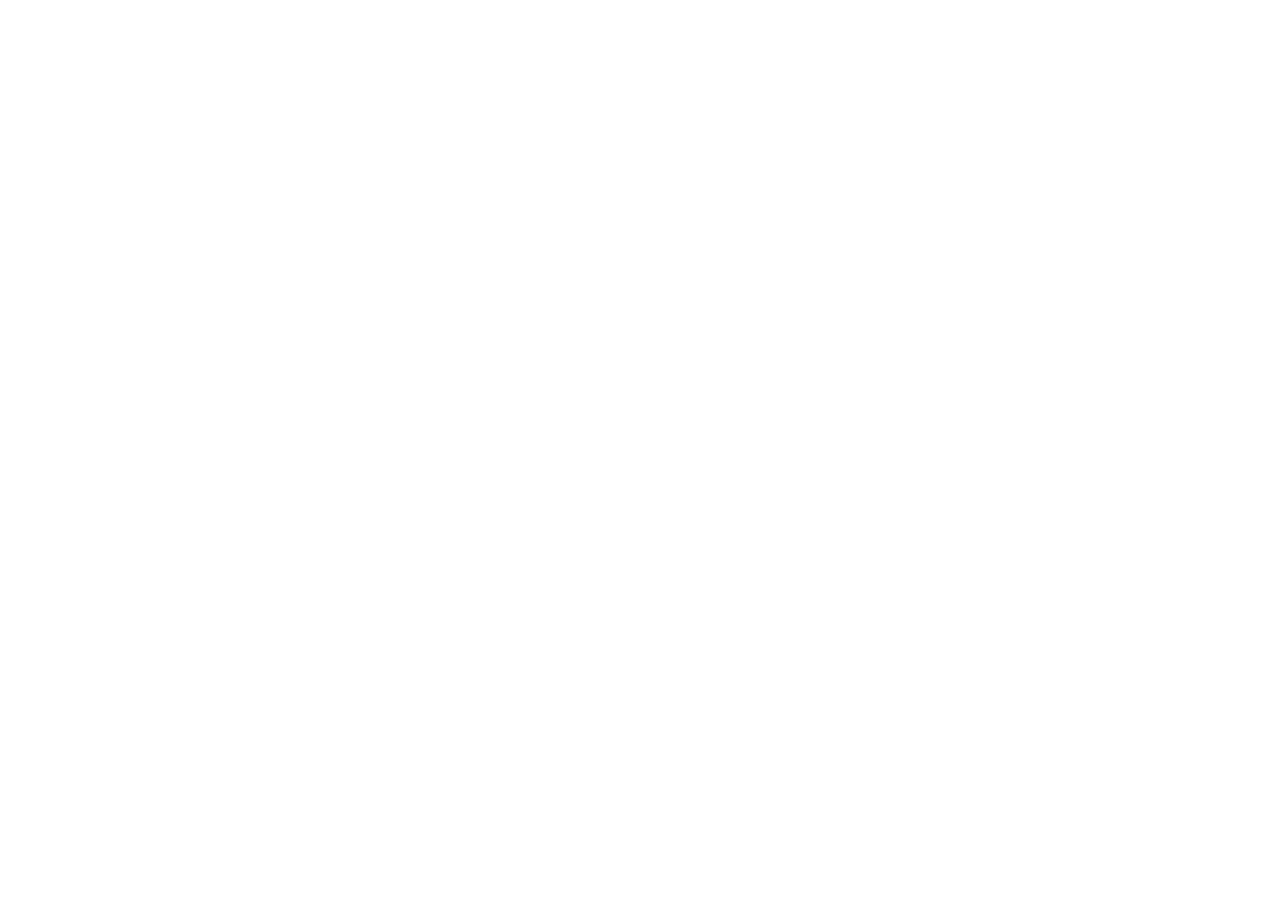
==== app/static/index.html @ 8c42ad8a "Phase 1: Project setup" ====
<!DOCTYPE html>
<html lang="en">
<head>
    <meta charset="UTF-8">
    <meta name="viewport" content="width=device-width, initial-scale=1.0">
    <title>CryptAudio Web</title>
</head>
<body>
    <!-- Phase 1: Project Setup — Frontend implementation pending Phase 2 -->
</body>
</html>
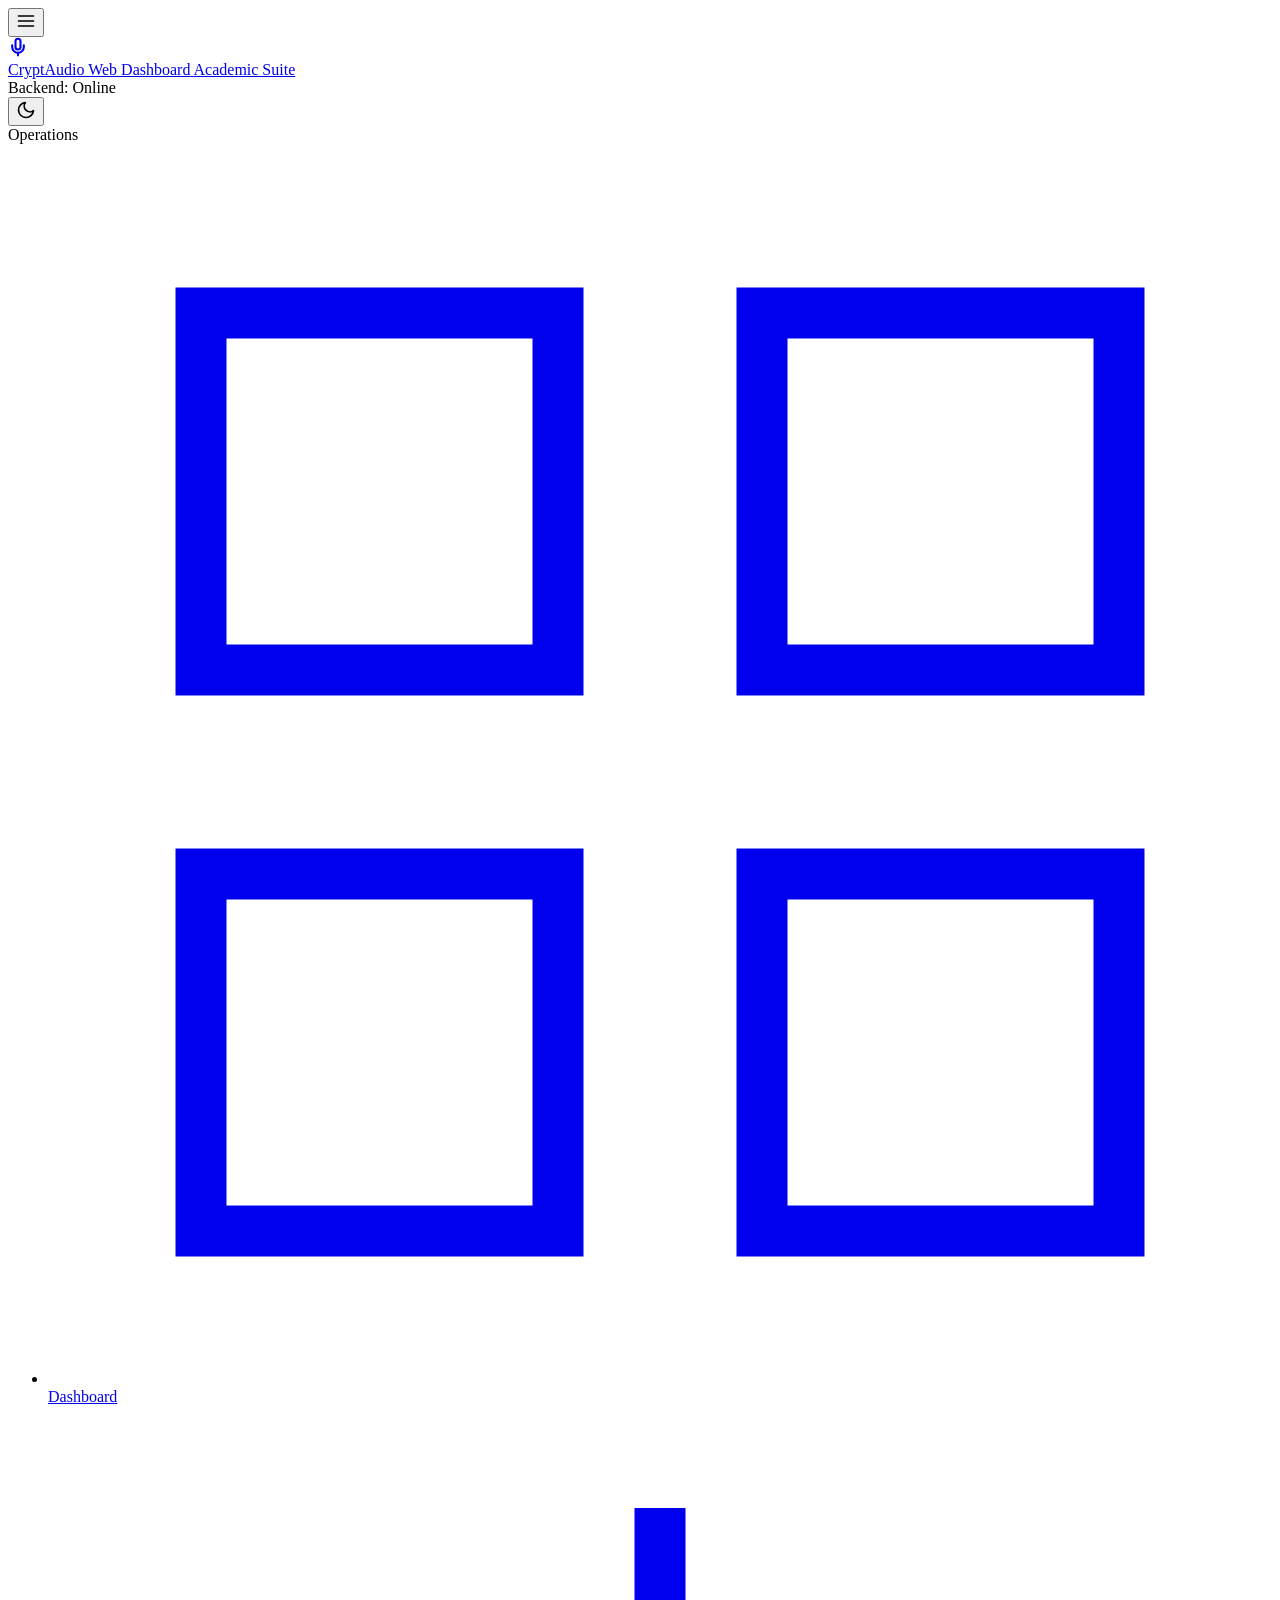
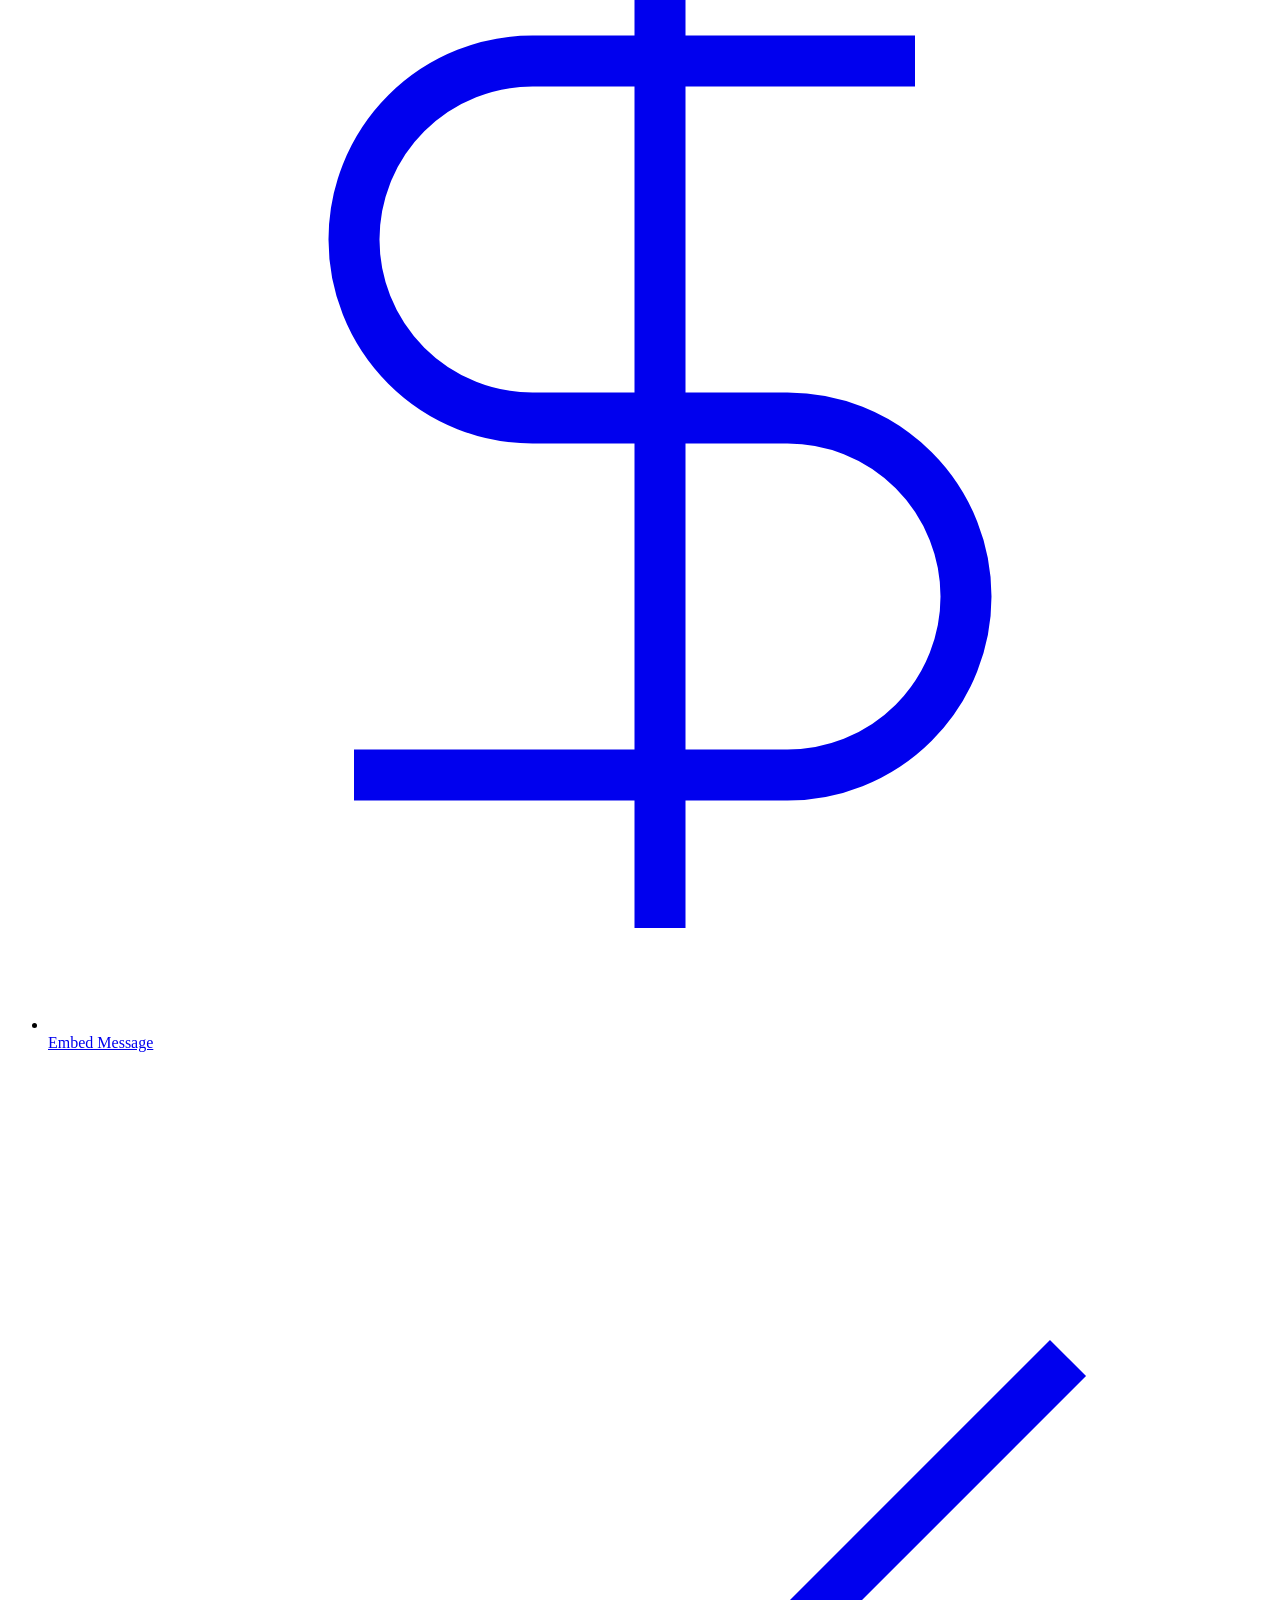
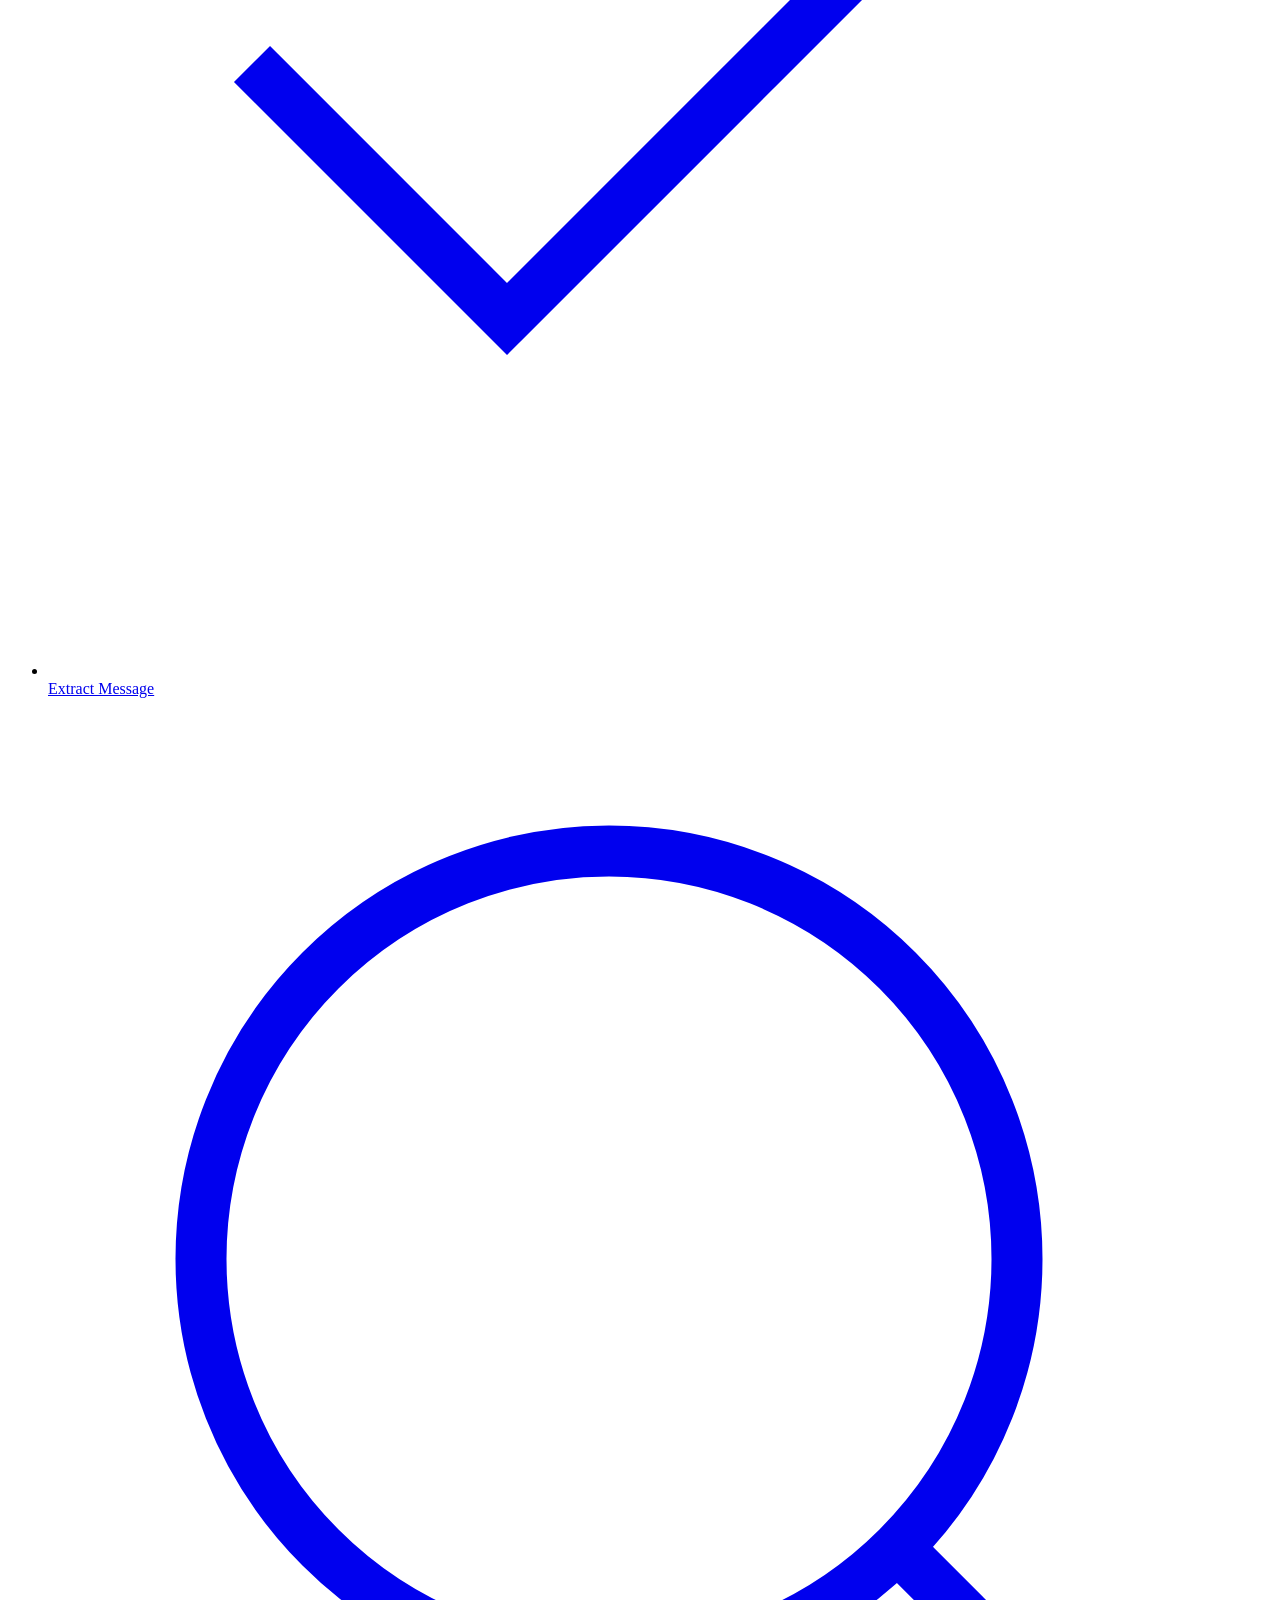
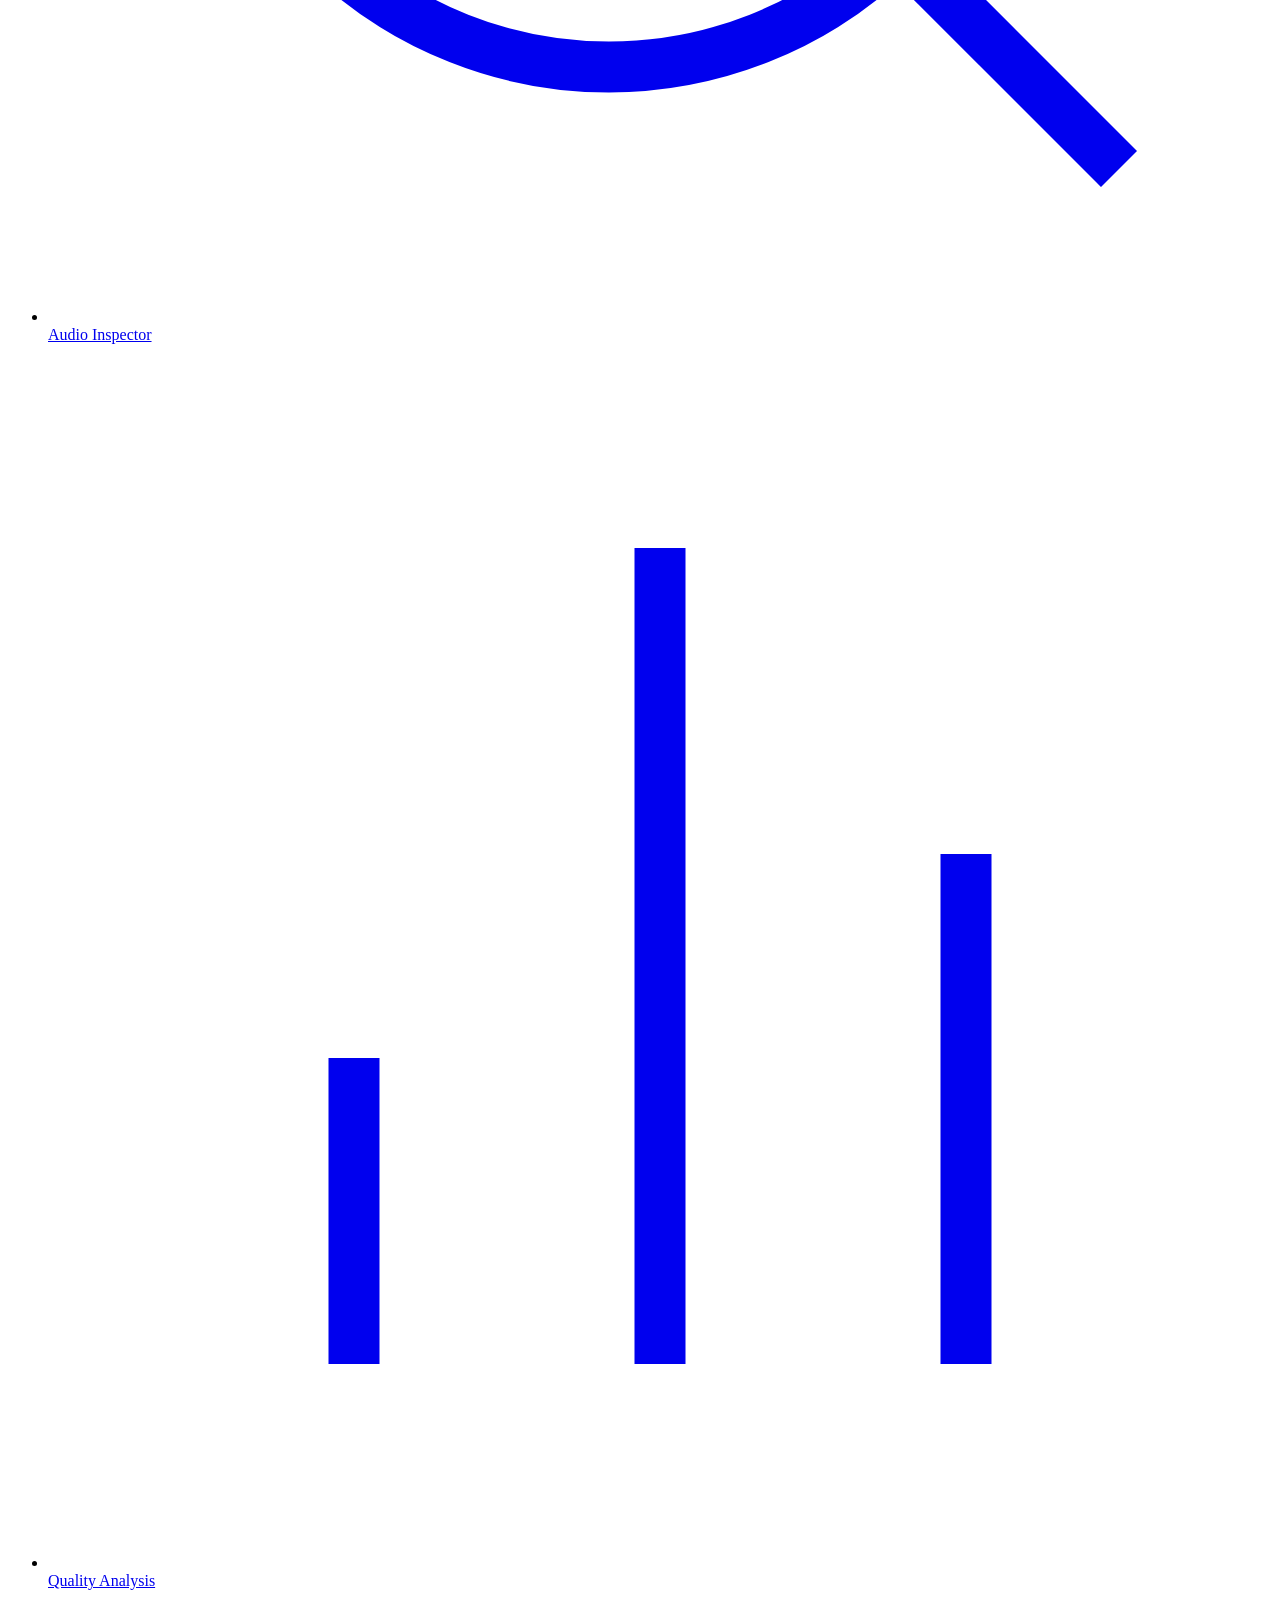
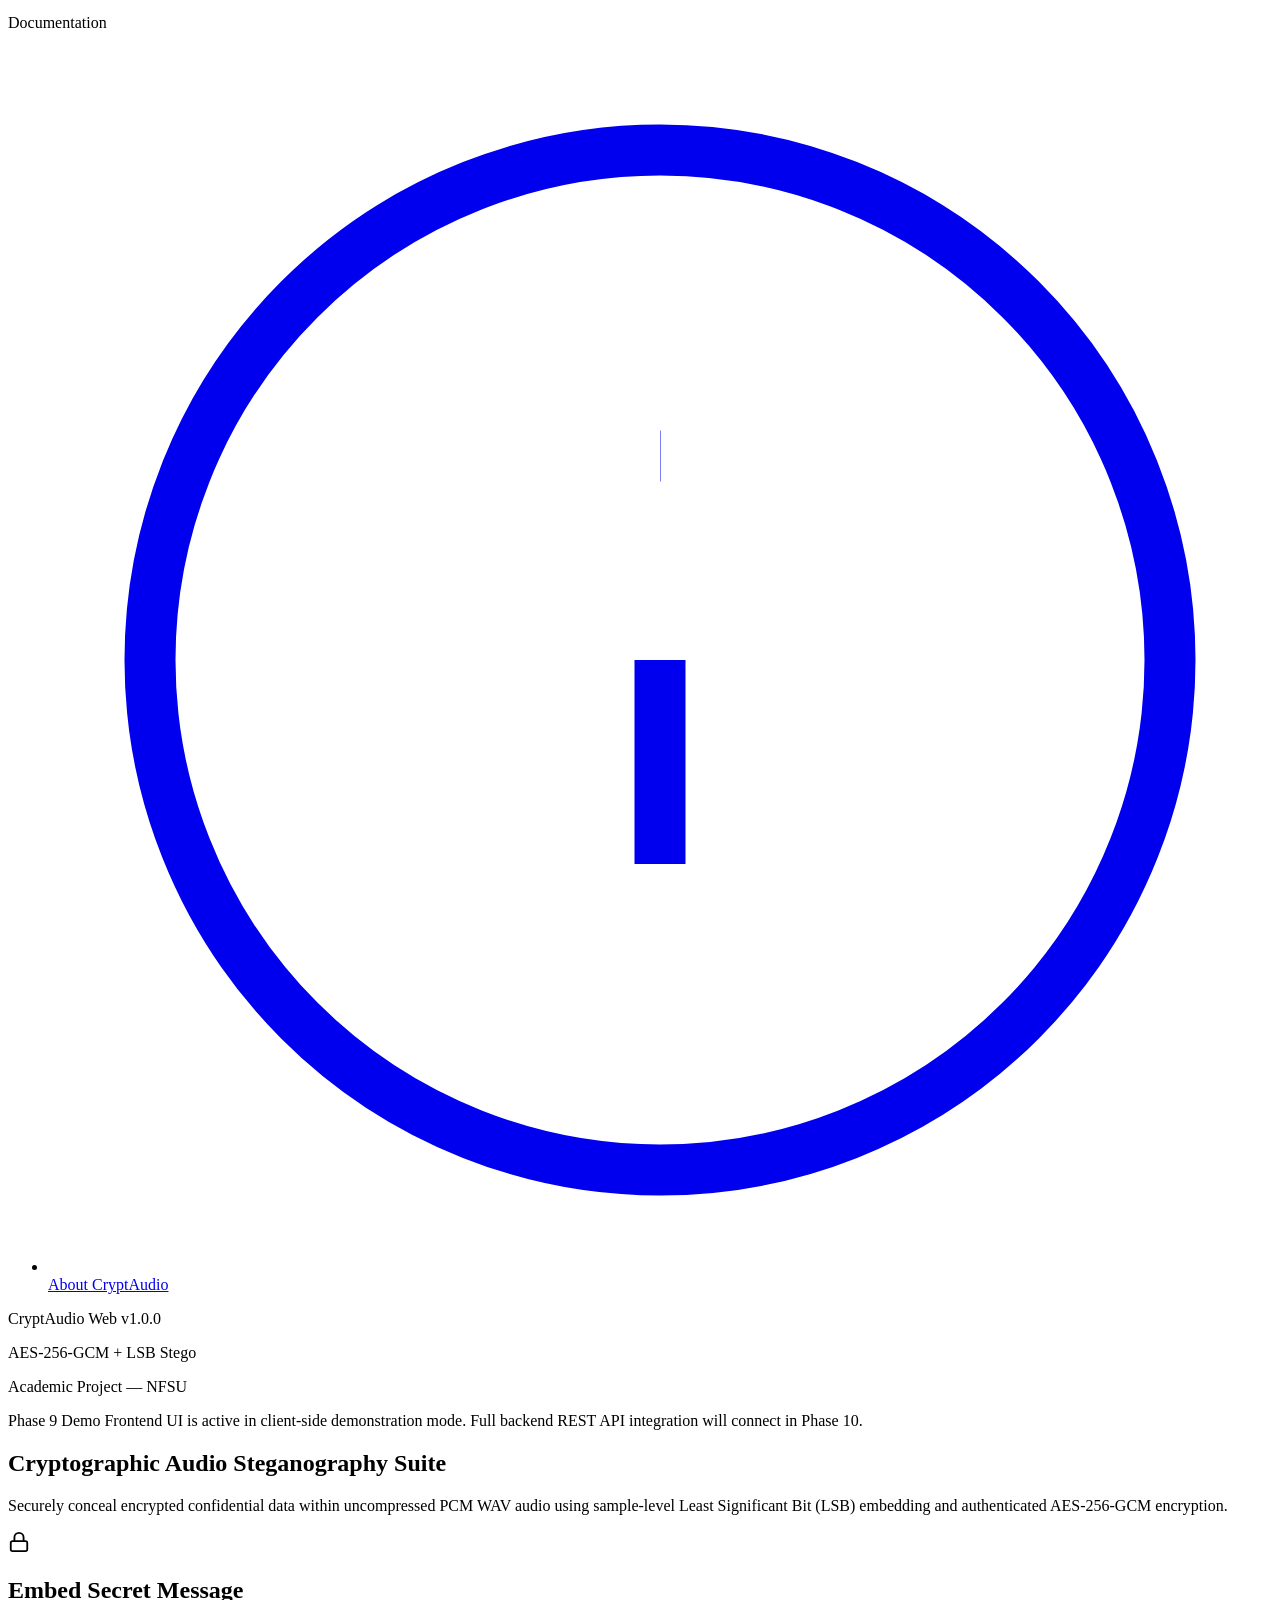
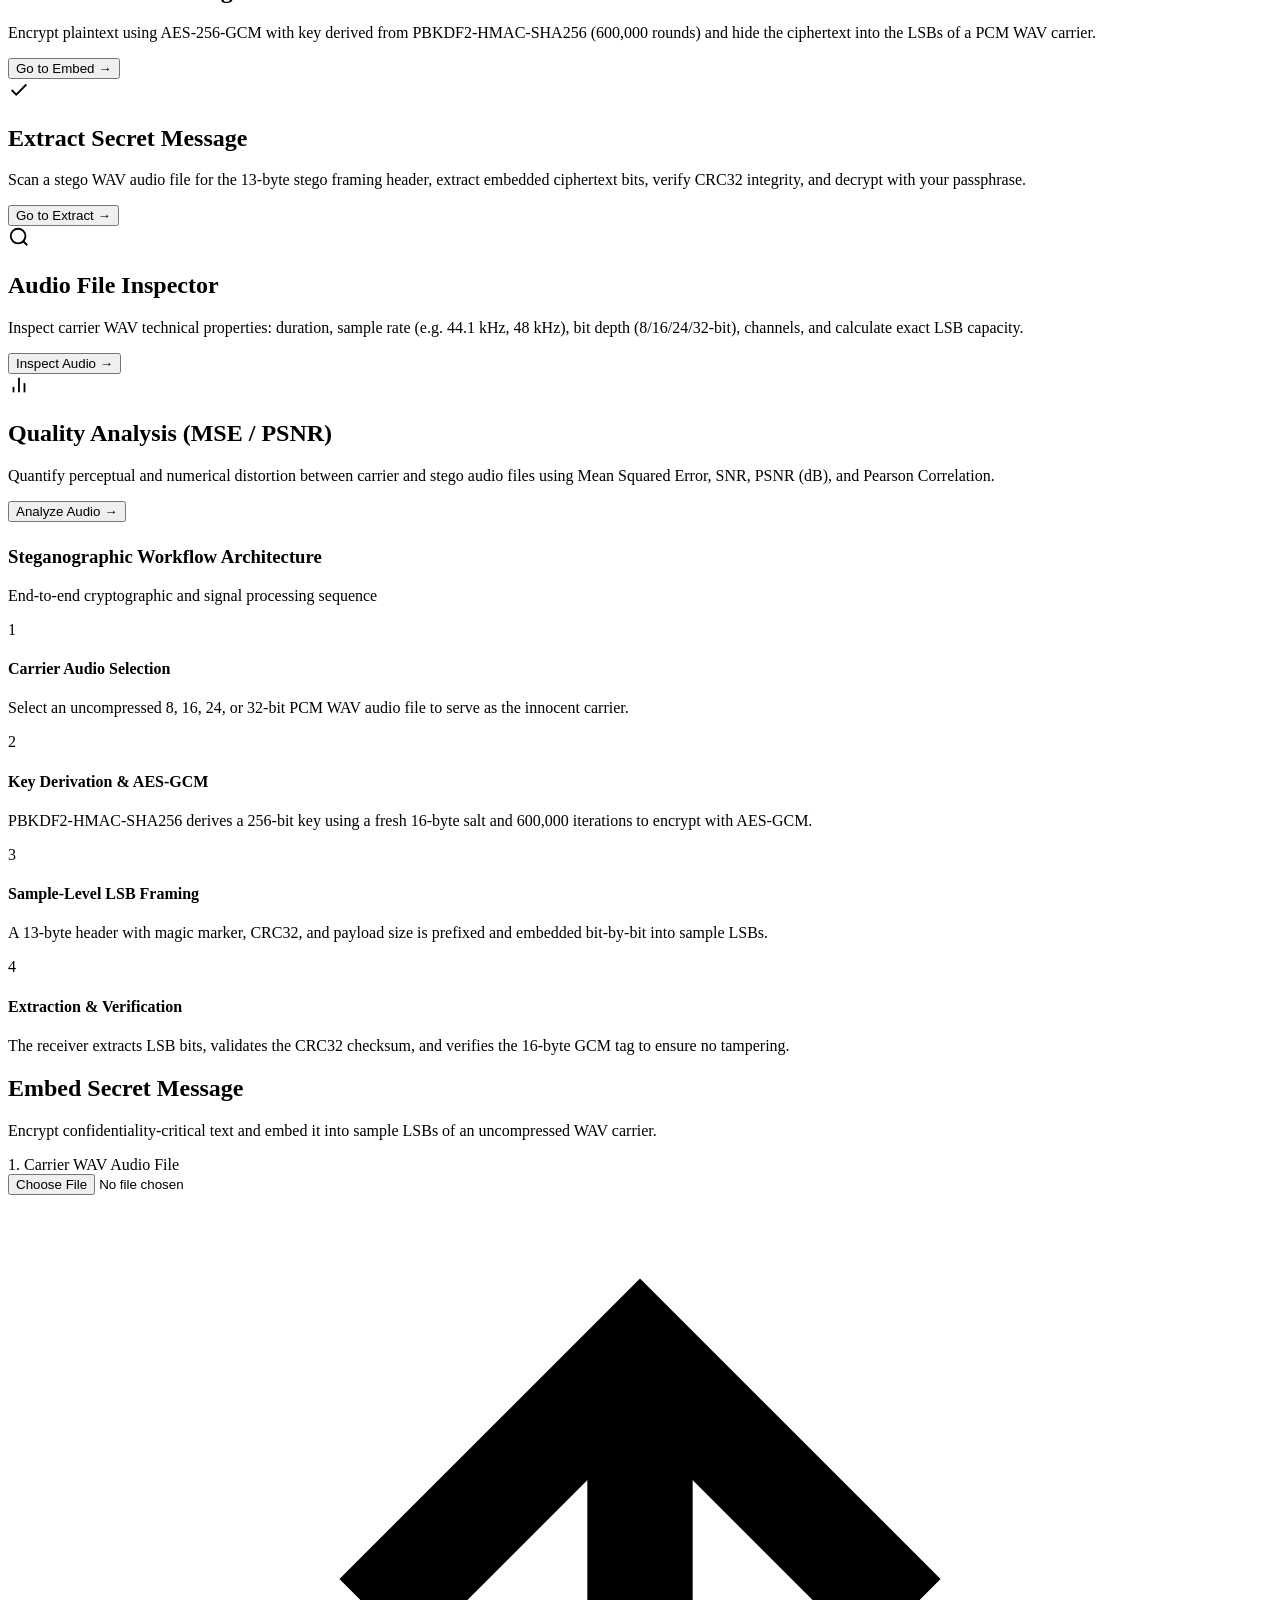
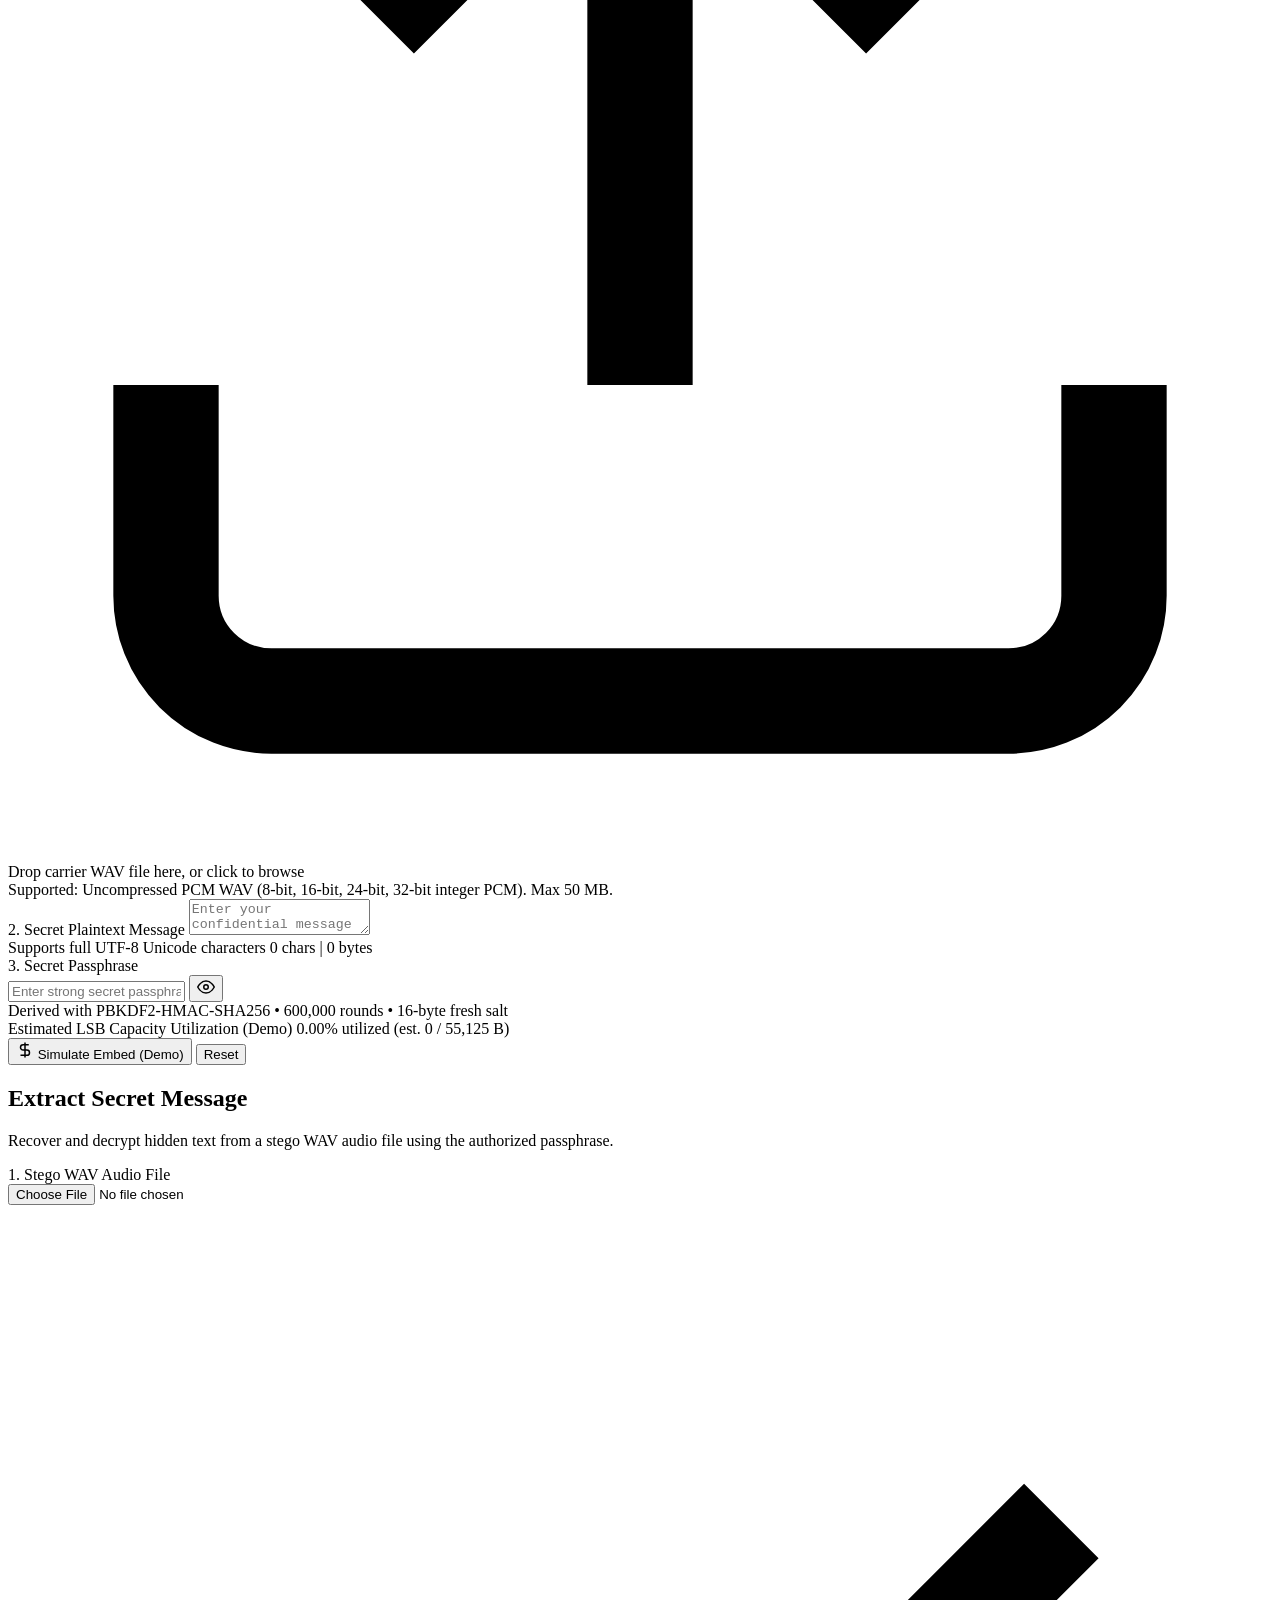
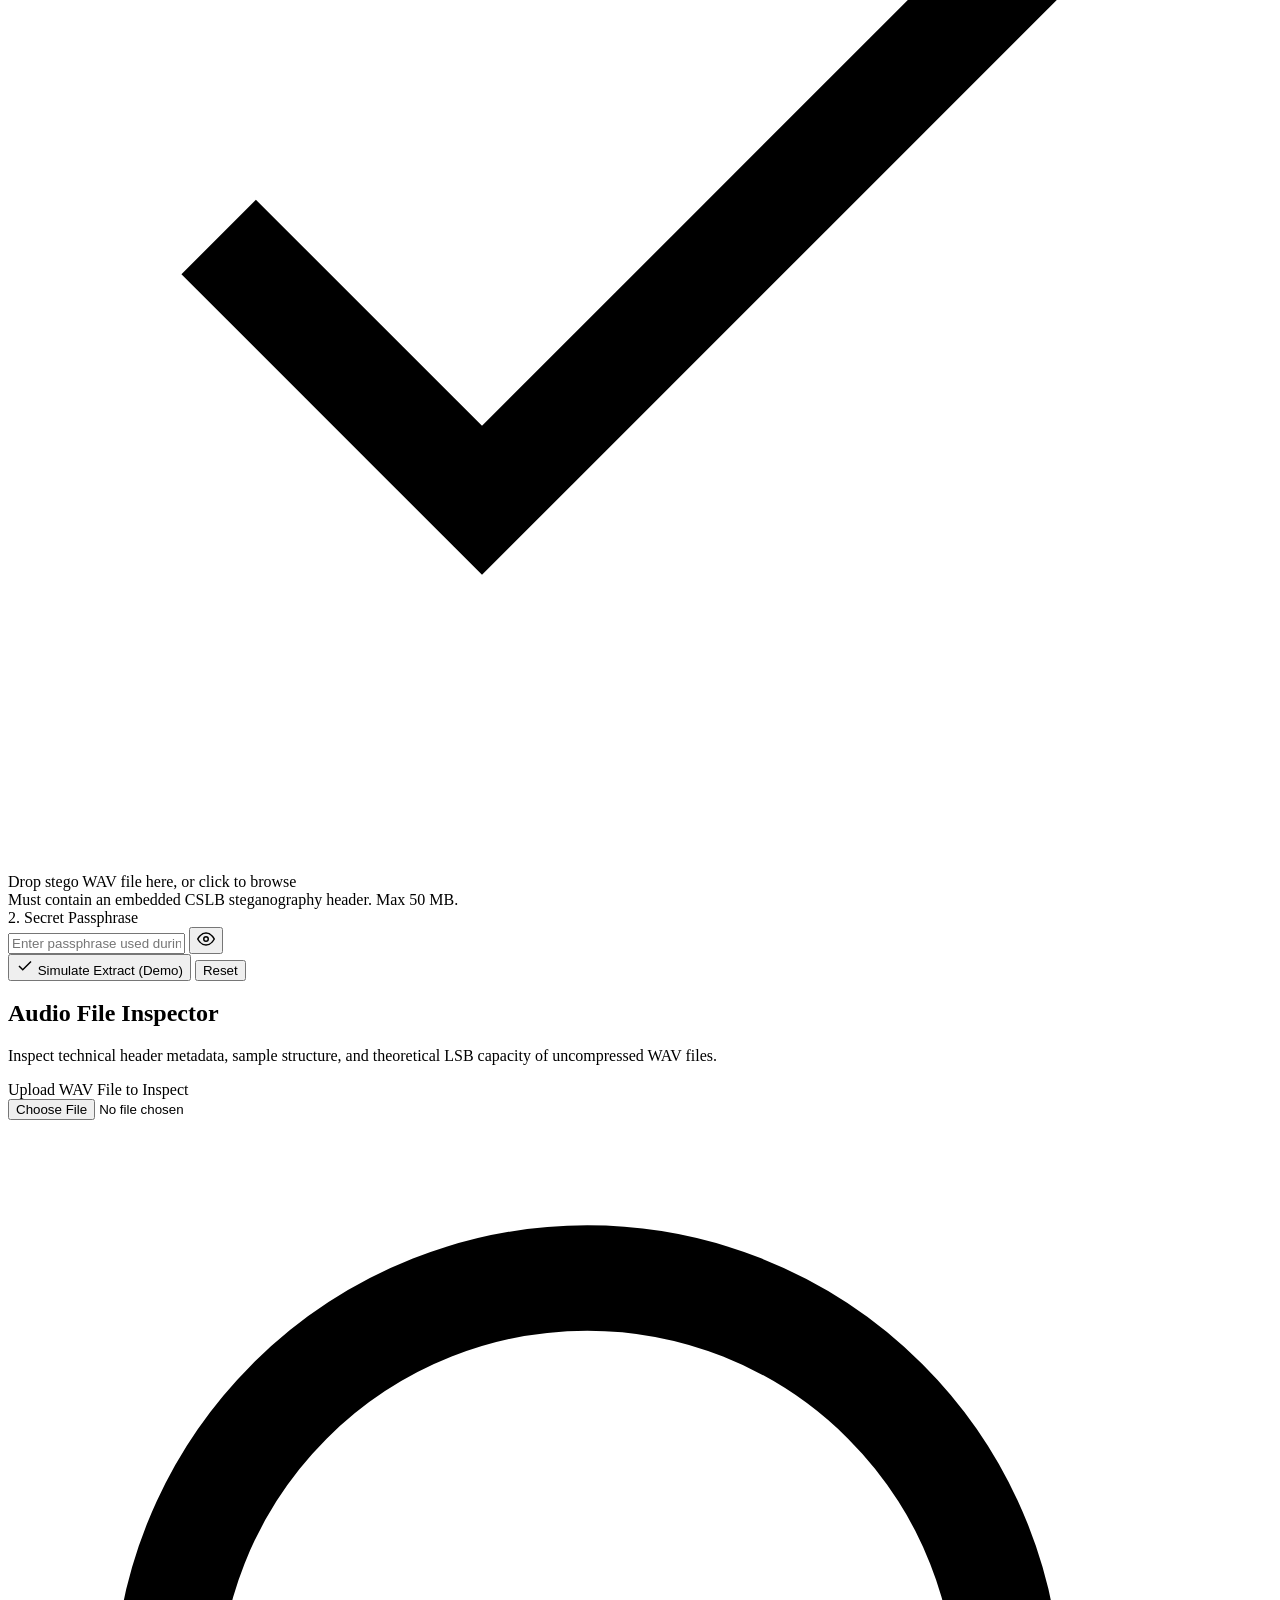
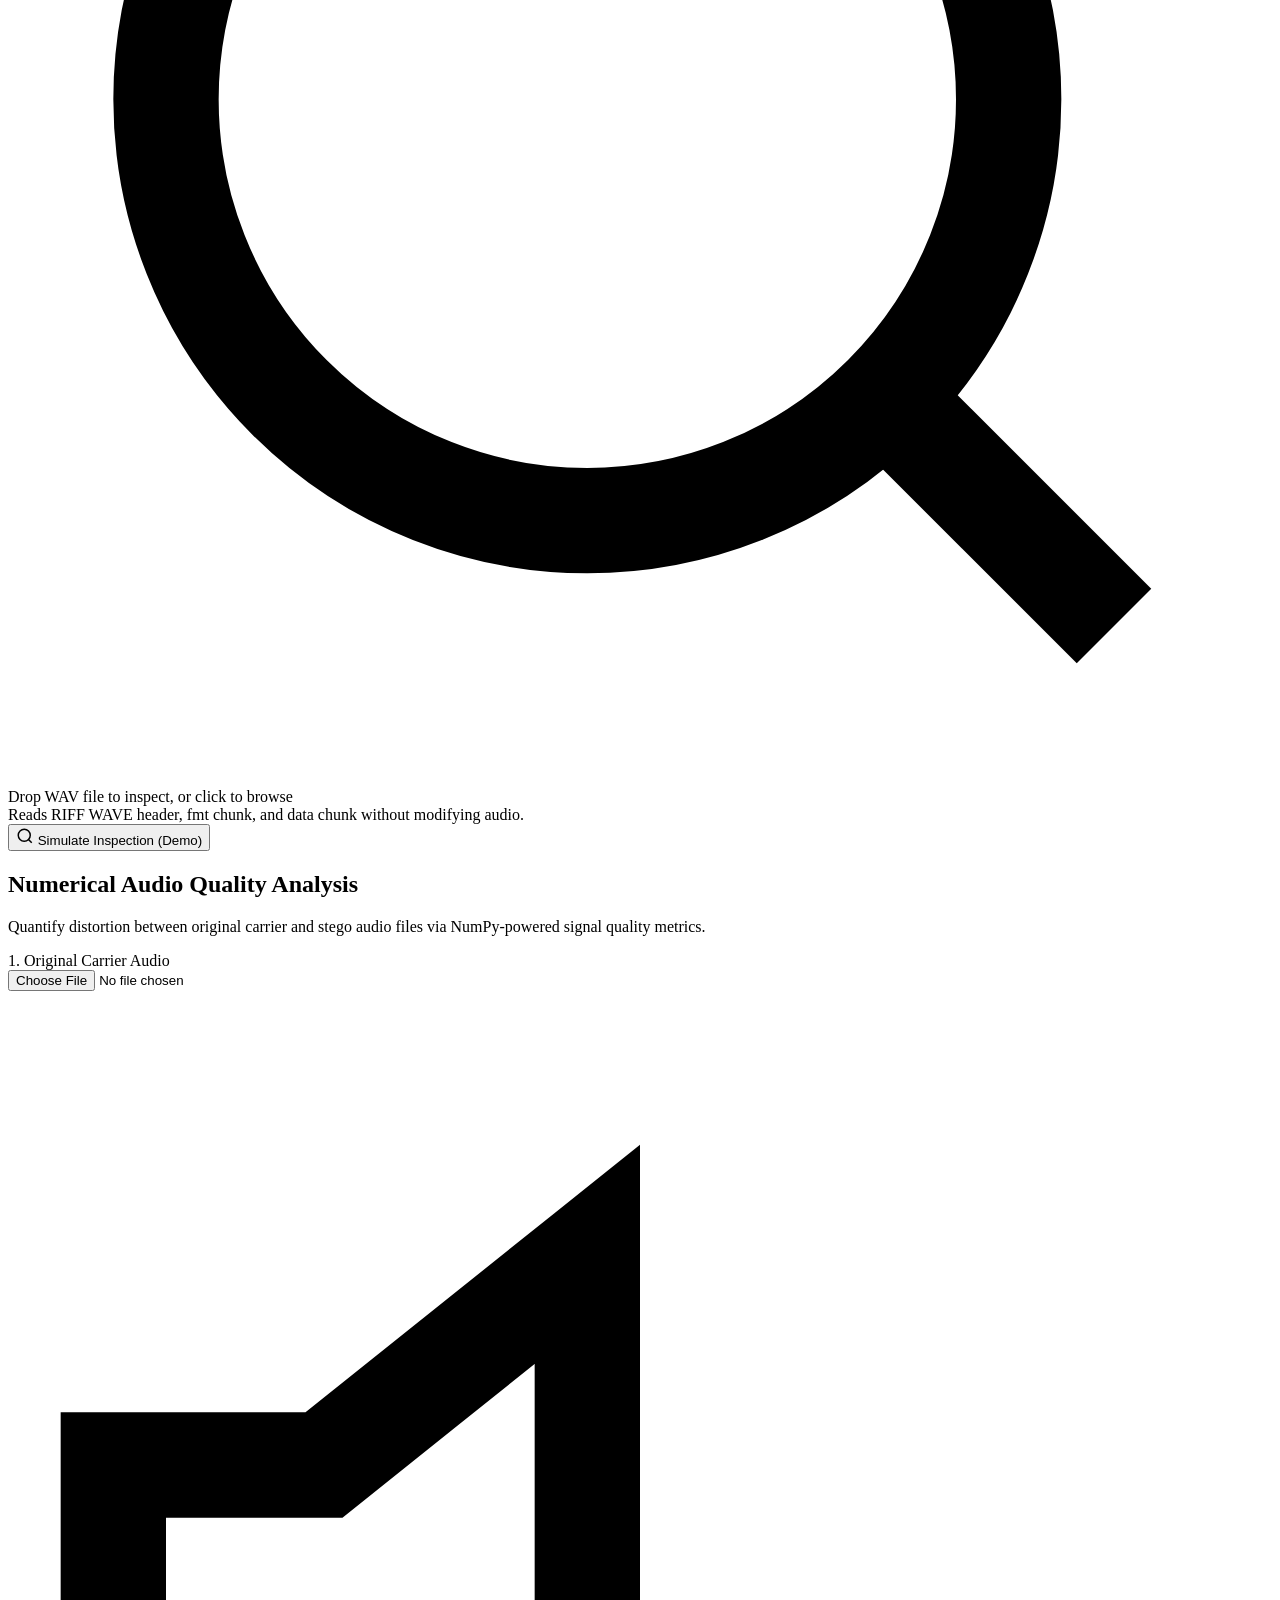
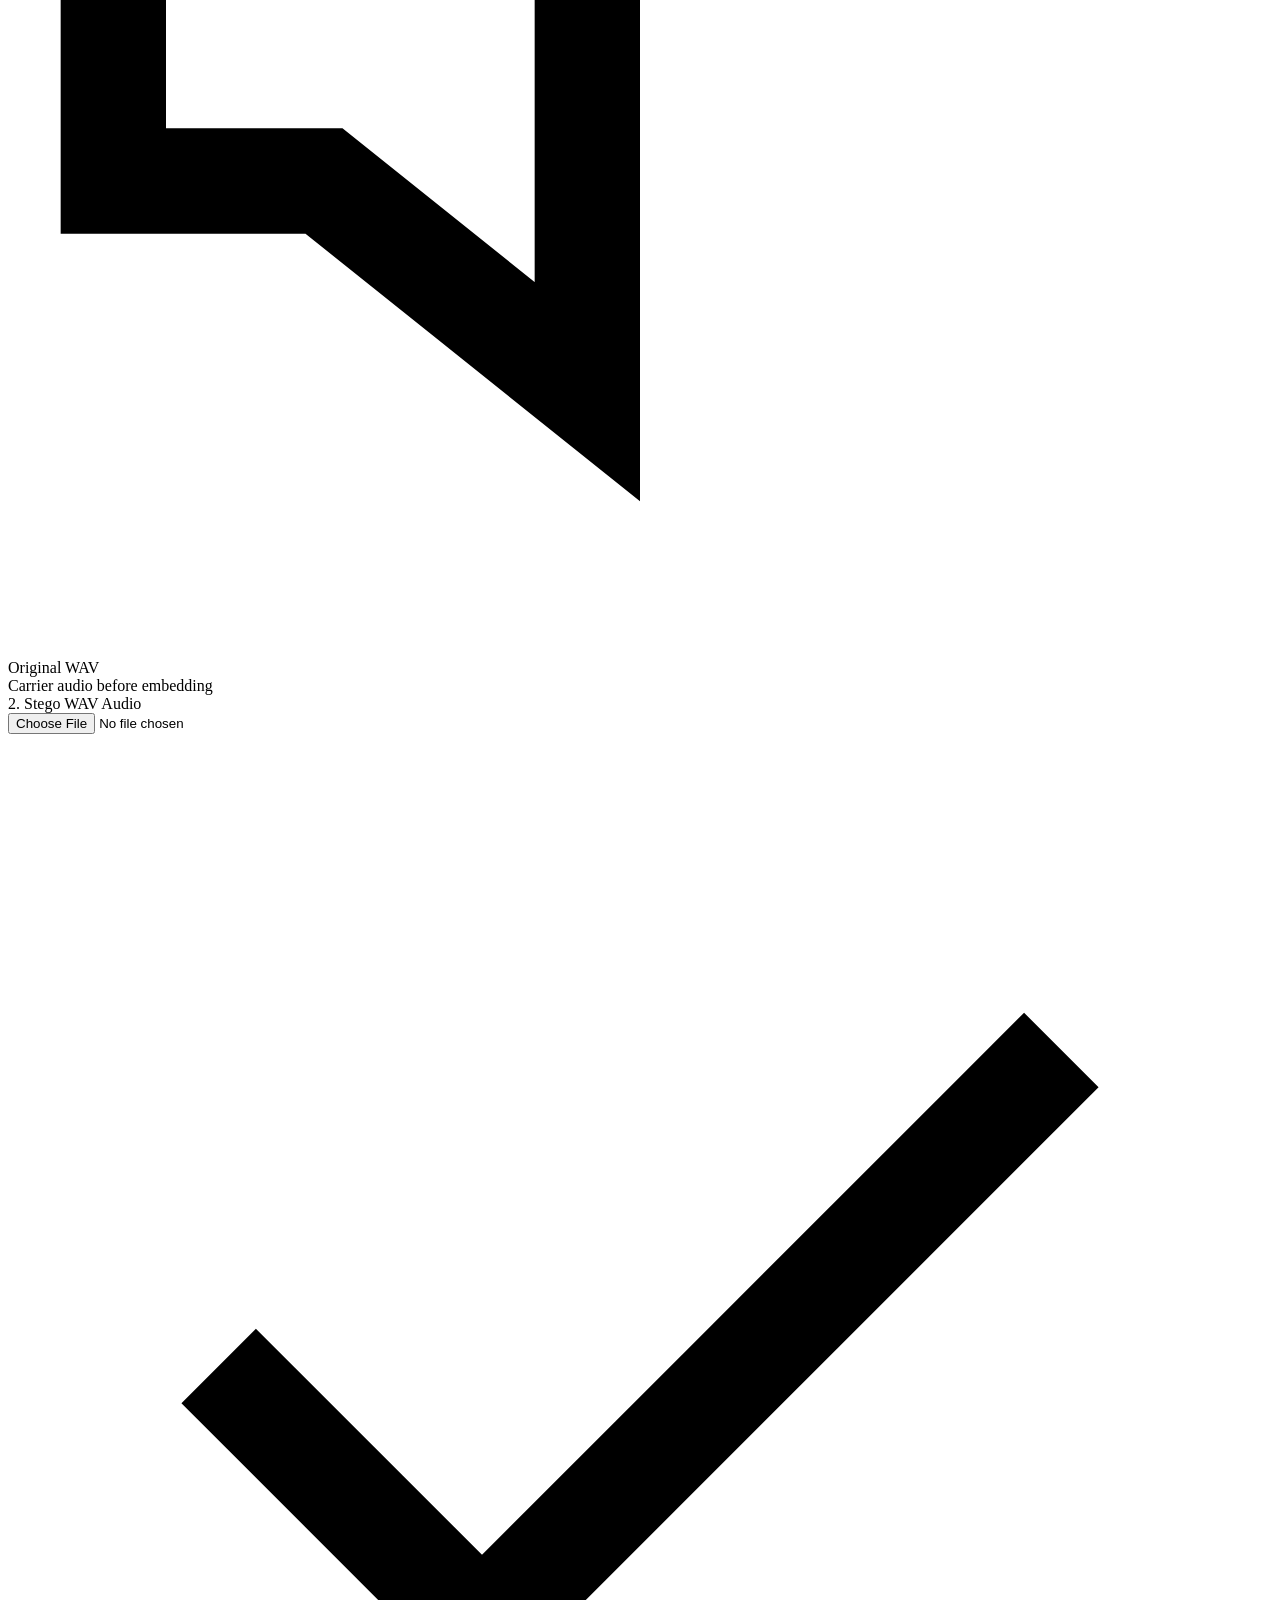
==== commit 9aa20cbf: "Phase 9: Frontend dashboard with light and dark themes" ====
--- a/app/static/index.html
+++ b/app/static/index.html
@@ -1,11 +1,834 @@
 <!DOCTYPE html>
-<html lang="en">
+<html lang="en" data-theme="light">
 <head>
     <meta charset="UTF-8">
     <meta name="viewport" content="width=device-width, initial-scale=1.0">
-    <title>CryptAudio Web</title>
+    <title>CryptAudio Web — Cryptographic Audio Steganography</title>
+    <meta name="description" content="Local academic suite for AES-256-GCM encrypted LSB audio steganography and numerical quality evaluation.">
+
+    <!-- Pre-render theme initialization to prevent flash of wrong theme (FOUC) -->
+    <script>
+        (function() {
+            try {
+                var saved = localStorage.getItem('cryptaudio_theme');
+                if (saved === 'dark') {
+                    document.documentElement.setAttribute('data-theme', 'dark');
+                } else {
+                    document.documentElement.setAttribute('data-theme', 'light');
+                }
+            } catch (e) {
+                document.documentElement.setAttribute('data-theme', 'light');
+            }
+        })();
+    </script>
+
+    <!-- Design Tokens & Master Stylesheet -->
+    <link rel="stylesheet" href="/static/css/variables.css">
+    <link rel="stylesheet" href="/static/css/styles.css">
 </head>
 <body>
-    <!-- Phase 1: Project Setup — Frontend implementation pending Phase 2 -->
+    <div class="app-container">
+        <!-- Top Application Header -->
+        <header class="app-header">
+            <div class="header-left">
+                <button id="btn-mobile-nav" class="btn-icon btn-mobile-nav" aria-label="Open navigation menu">
+                    <svg width="20" height="20" viewBox="0 0 24 24" fill="none" stroke="currentColor" stroke-width="2" stroke-linecap="round" stroke-linejoin="round">
+                        <line x1="3" y1="12" x2="21" y2="12"></line>
+                        <line x1="3" y1="6" x2="21" y2="6"></line>
+                        <line x1="3" y1="18" x2="21" y2="18"></line>
+                    </svg>
+                </button>
+                <a href="#dashboard" class="brand" data-target-view="#dashboard">
+                    <div class="brand-icon">
+                        <svg width="20" height="20" viewBox="0 0 24 24" fill="none" stroke="currentColor" stroke-width="2.5" stroke-linecap="round" stroke-linejoin="round">
+                            <path d="M12 2a3 3 0 0 0-3 3v7a3 3 0 0 0 6 0V5a3 3 0 0 0-3-3Z"></path>
+                            <path d="M19 10v2a7 7 0 0 1-14 0v-2"></path>
+                            <line x1="12" y1="19" x2="12" y2="22"></line>
+                        </svg>
+                    </div>
+                    <div class="brand-title">
+                        CryptAudio Web <span>Dashboard</span>
+                        <span class="badge-academic">Academic Suite</span>
+                    </div>
+                </a>
+            </div>
+
+            <div class="header-right">
+                <div class="status-indicator" title="FastAPI backend operational">
+                    <span class="status-dot"></span>
+                    <span>Backend: Online</span>
+                </div>
+
+                <!-- Theme Toggle Button -->
+                <button id="theme-toggle-btn" class="btn-icon" aria-label="Switch to Dark Theme" title="Toggle Light/Dark Theme">
+                    <!-- Sun Icon (shown in dark theme to switch to light) -->
+                    <svg id="icon-theme-sun" style="display: none;" width="20" height="20" viewBox="0 0 24 24" fill="none" stroke="currentColor" stroke-width="2" stroke-linecap="round" stroke-linejoin="round">
+                        <circle cx="12" cy="12" r="5"></circle>
+                        <line x1="12" y1="1" x2="12" y2="3"></line>
+                        <line x1="12" y1="21" x2="12" y2="23"></line>
+                        <line x1="4.22" y1="4.22" x2="5.64" y2="5.64"></line>
+                        <line x1="18.36" y1="18.36" x2="19.78" y2="19.78"></line>
+                        <line x1="1" y1="12" x2="3" y2="12"></line>
+                        <line x1="21" y1="12" x2="23" y2="12"></line>
+                        <line x1="4.22" y1="19.78" x2="5.64" y2="18.36"></line>
+                        <line x1="18.36" y1="5.64" x2="19.78" y2="4.22"></line>
+                    </svg>
+                    <!-- Moon Icon (shown in light theme to switch to dark) -->
+                    <svg id="icon-theme-moon" width="20" height="20" viewBox="0 0 24 24" fill="none" stroke="currentColor" stroke-width="2" stroke-linecap="round" stroke-linejoin="round">
+                        <path d="M21 12.79A9 9 0 1 1 11.21 3 7 7 0 0 0 21 12.79z"></path>
+                    </svg>
+                </button>
+            </div>
+        </header>
+
+        <!-- Mobile Drawer Backdrop -->
+        <div id="sidebar-backdrop" class="sidebar-backdrop"></div>
+
+        <!-- Sidebar Navigation -->
+        <aside id="app-sidebar" class="app-sidebar">
+            <div class="sidebar-top">
+                <div class="nav-section-title">Operations</div>
+                <nav>
+                    <ul class="nav-list">
+                        <li>
+                            <a href="#dashboard" class="nav-link active">
+                                <svg viewBox="0 0 24 24" fill="none" stroke="currentColor">
+                                    <rect x="3" y="3" width="7" height="7"></rect>
+                                    <rect x="14" y="3" width="7" height="7"></rect>
+                                    <rect x="14" y="14" width="7" height="7"></rect>
+                                    <rect x="3" y="14" width="7" height="7"></rect>
+                                </svg>
+                                <span>Dashboard</span>
+                            </a>
+                        </li>
+                        <li>
+                            <a href="#embed" class="nav-link">
+                                <svg viewBox="0 0 24 24" fill="none" stroke="currentColor">
+                                    <path d="M12 2v20M17 5H9.5a3.5 3.5 0 0 0 0 7h5a3.5 3.5 0 0 1 0 7H6"></path>
+                                </svg>
+                                <span>Embed Message</span>
+                            </a>
+                        </li>
+                        <li>
+                            <a href="#extract" class="nav-link">
+                                <svg viewBox="0 0 24 24" fill="none" stroke="currentColor">
+                                    <polyline points="20 6 9 17 4 12"></polyline>
+                                </svg>
+                                <span>Extract Message</span>
+                            </a>
+                        </li>
+                        <li>
+                            <a href="#inspect" class="nav-link">
+                                <svg viewBox="0 0 24 24" fill="none" stroke="currentColor">
+                                    <circle cx="11" cy="11" r="8"></circle>
+                                    <line x1="21" y1="21" x2="16.65" y2="16.65"></line>
+                                </svg>
+                                <span>Audio Inspector</span>
+                            </a>
+                        </li>
+                        <li>
+                            <a href="#analyze" class="nav-link">
+                                <svg viewBox="0 0 24 24" fill="none" stroke="currentColor">
+                                    <line x1="18" y1="20" x2="18" y2="10"></line>
+                                    <line x1="12" y1="20" x2="12" y2="4"></line>
+                                    <line x1="6" y1="20" x2="6" y2="14"></line>
+                                </svg>
+                                <span>Quality Analysis</span>
+                            </a>
+                        </li>
+                    </ul>
+
+                    <div class="nav-section-title" style="margin-top: 1.5rem;">Documentation</div>
+                    <ul class="nav-list">
+                        <li>
+                            <a href="#about" class="nav-link">
+                                <svg viewBox="0 0 24 24" fill="none" stroke="currentColor">
+                                    <circle cx="12" cy="12" r="10"></circle>
+                                    <line x1="12" y1="16" x2="12" y2="12"></line>
+                                    <line x1="12" y1="8" x2="12.01" y2="8"></line>
+                                </svg>
+                                <span>About CryptAudio</span>
+                            </a>
+                        </li>
+                    </ul>
+                </nav>
+            </div>
+
+            <div class="sidebar-footer">
+                <p>CryptAudio Web v1.0.0</p>
+                <p>AES-256-GCM + LSB Stego</p>
+                <p>Academic Project — NFSU</p>
+            </div>
+        </aside>
+
+        <!-- Main Workspace Area -->
+        <main class="app-main">
+            <div class="content-wrapper">
+
+                <!-- Phase 9 Demonstration Mode Banner -->
+                <div class="demo-banner">
+                    <div class="demo-banner-content">
+                        <span class="demo-badge">Phase 9 Demo</span>
+                        <span>Frontend UI is active in client-side demonstration mode. Full backend REST API integration will connect in Phase 10.</span>
+                    </div>
+                </div>
+
+                <!-- ==========================================================
+                     VIEW 1: DASHBOARD
+                     ========================================================== -->
+                <section id="view-dashboard" class="view-section active">
+                    <div class="view-header">
+                        <h1 class="view-title">Cryptographic Audio Steganography Suite</h1>
+                        <p class="view-subtitle">
+                            Securely conceal encrypted confidential data within uncompressed PCM WAV audio using sample-level Least Significant Bit (LSB) embedding and authenticated AES-256-GCM encryption.
+                        </p>
+                    </div>
+
+                    <!-- Core Feature Navigation Cards -->
+                    <div class="grid-2">
+                        <div class="feature-card">
+                            <div>
+                                <div class="feature-icon">
+                                    <svg width="22" height="22" viewBox="0 0 24 24" fill="none" stroke="currentColor" stroke-width="2">
+                                        <rect x="3" y="11" width="18" height="11" rx="2" ry="2"></rect>
+                                        <path d="M7 11V7a5 5 0 0 1 10 0v4"></path>
+                                    </svg>
+                                </div>
+                                <h2 class="feature-title">Embed Secret Message</h2>
+                                <p class="feature-text">
+                                    Encrypt plaintext using AES-256-GCM with key derived from PBKDF2-HMAC-SHA256 (600,000 rounds) and hide the ciphertext into the LSBs of a PCM WAV carrier.
+                                </p>
+                            </div>
+                            <button class="btn btn-primary btn-sm" data-target-view="#embed">Go to Embed &rarr;</button>
+                        </div>
+
+                        <div class="feature-card">
+                            <div>
+                                <div class="feature-icon">
+                                    <svg width="22" height="22" viewBox="0 0 24 24" fill="none" stroke="currentColor" stroke-width="2">
+                                        <polyline points="20 6 9 17 4 12"></polyline>
+                                    </svg>
+                                </div>
+                                <h2 class="feature-title">Extract Secret Message</h2>
+                                <p class="feature-text">
+                                    Scan a stego WAV audio file for the 13-byte stego framing header, extract embedded ciphertext bits, verify CRC32 integrity, and decrypt with your passphrase.
+                                </p>
+                            </div>
+                            <button class="btn btn-secondary btn-sm" data-target-view="#extract">Go to Extract &rarr;</button>
+                        </div>
+
+                        <div class="feature-card">
+                            <div>
+                                <div class="feature-icon">
+                                    <svg width="22" height="22" viewBox="0 0 24 24" fill="none" stroke="currentColor" stroke-width="2">
+                                        <circle cx="11" cy="11" r="8"></circle>
+                                        <line x1="21" y1="21" x2="16.65" y2="16.65"></line>
+                                    </svg>
+                                </div>
+                                <h2 class="feature-title">Audio File Inspector</h2>
+                                <p class="feature-text">
+                                    Inspect carrier WAV technical properties: duration, sample rate (e.g. 44.1 kHz, 48 kHz), bit depth (8/16/24/32-bit), channels, and calculate exact LSB capacity.
+                                </p>
+                            </div>
+                            <button class="btn btn-secondary btn-sm" data-target-view="#inspect">Inspect Audio &rarr;</button>
+                        </div>
+
+                        <div class="feature-card">
+                            <div>
+                                <div class="feature-icon">
+                                    <svg width="22" height="22" viewBox="0 0 24 24" fill="none" stroke="currentColor" stroke-width="2">
+                                        <line x1="18" y1="20" x2="18" y2="10"></line>
+                                        <line x1="12" y1="20" x2="12" y2="4"></line>
+                                        <line x1="6" y1="20" x2="6" y2="14"></line>
+                                    </svg>
+                                </div>
+                                <h2 class="feature-title">Quality Analysis (MSE / PSNR)</h2>
+                                <p class="feature-text">
+                                    Quantify perceptual and numerical distortion between carrier and stego audio files using Mean Squared Error, SNR, PSNR (dB), and Pearson Correlation.
+                                </p>
+                            </div>
+                            <button class="btn btn-secondary btn-sm" data-target-view="#analyze">Analyze Audio &rarr;</button>
+                        </div>
+                    </div>
+
+                    <!-- Workflow Sequence -->
+                    <div class="card" style="margin-top: 1.5rem;">
+                        <div class="card-header">
+                            <div>
+                                <h3 class="card-title">Steganographic Workflow Architecture</h3>
+                                <p class="card-subtitle">End-to-end cryptographic and signal processing sequence</p>
+                            </div>
+                        </div>
+
+                        <div class="workflow-steps">
+                            <div class="workflow-step">
+                                <div class="step-number">1</div>
+                                <h4 class="step-title">Carrier Audio Selection</h4>
+                                <p class="step-desc">Select an uncompressed 8, 16, 24, or 32-bit PCM WAV audio file to serve as the innocent carrier.</p>
+                            </div>
+
+                            <div class="workflow-step">
+                                <div class="step-number">2</div>
+                                <h4 class="step-title">Key Derivation & AES-GCM</h4>
+                                <p class="step-desc">PBKDF2-HMAC-SHA256 derives a 256-bit key using a fresh 16-byte salt and 600,000 iterations to encrypt with AES-GCM.</p>
+                            </div>
+
+                            <div class="workflow-step">
+                                <div class="step-number">3</div>
+                                <h4 class="step-title">Sample-Level LSB Framing</h4>
+                                <p class="step-desc">A 13-byte header with magic marker, CRC32, and payload size is prefixed and embedded bit-by-bit into sample LSBs.</p>
+                            </div>
+
+                            <div class="workflow-step">
+                                <div class="step-number">4</div>
+                                <h4 class="step-title">Extraction & Verification</h4>
+                                <p class="step-desc">The receiver extracts LSB bits, validates the CRC32 checksum, and verifies the 16-byte GCM tag to ensure no tampering.</p>
+                            </div>
+                        </div>
+                    </div>
+                </section>
+
+                <!-- ==========================================================
+                     VIEW 2: EMBED MESSAGE
+                     ========================================================== -->
+                <section id="view-embed" class="view-section">
+                    <div class="view-header">
+                        <h1 class="view-title">Embed Secret Message</h1>
+                        <p class="view-subtitle">Encrypt confidentiality-critical text and embed it into sample LSBs of an uncompressed WAV carrier.</p>
+                    </div>
+
+                    <div class="card">
+                        <form id="form-embed" onsubmit="return false;">
+                            <!-- Dropzone for Carrier WAV -->
+                            <div class="form-group">
+                                <label class="form-label">1. Carrier WAV Audio File</label>
+                                <div class="dropzone" data-preview="embed-file-preview">
+                                    <input type="file" id="embed-file-input" accept=".wav,audio/wav,audio/x-wav">
+                                    <svg class="dropzone-icon" viewBox="0 0 24 24" fill="none" stroke="currentColor" stroke-width="2">
+                                        <path d="M21 15v4a2 2 0 0 1-2 2H5a2 2 0 0 1-2-2v-4"></path>
+                                        <polyline points="17 8 12 3 7 8"></polyline>
+                                        <line x1="12" y1="3" x2="12" y2="15"></line>
+                                    </svg>
+                                    <div class="dropzone-text">Drop carrier WAV file here, or click to browse</div>
+                                    <div class="dropzone-hint">Supported: Uncompressed PCM WAV (8-bit, 16-bit, 24-bit, 32-bit integer PCM). Max 50 MB.</div>
+                                </div>
+                                <div id="embed-file-preview" class="file-preview" style="display: none;">
+                                    <div class="file-preview-info">
+                                        <svg class="file-preview-icon" viewBox="0 0 24 24" fill="none" stroke="currentColor" stroke-width="2">
+                                            <polygon points="11 5 6 9 2 9 2 15 6 15 11 19 11 5"></polygon>
+                                            <path d="M19.07 4.93a10 10 0 0 1 0 14.14M15.54 8.46a5 5 0 0 1 0 7.07"></path>
+                                        </svg>
+                                        <div>
+                                            <div class="file-preview-name">carrier_audio.wav</div>
+                                            <div class="file-preview-size">1.25 MB (16-bit, 44.1 kHz, Stereo)</div>
+                                        </div>
+                                    </div>
+                                    <span class="badge-academic">Ready</span>
+                                </div>
+                            </div>
+
+                            <!-- Secret Message Textarea -->
+                            <div class="form-group">
+                                <label class="form-label" for="embed-message-input">2. Secret Plaintext Message</label>
+                                <textarea id="embed-message-input" class="form-textarea" placeholder="Enter your confidential message here (UTF-8 supported: English, Hindi, Gujarati, emojis)..."></textarea>
+                                <div class="form-helper">
+                                    <span>Supports full UTF-8 Unicode characters</span>
+                                    <span><span id="embed-char-counter">0 chars</span> | <span id="embed-byte-counter">0 bytes</span></span>
+                                </div>
+                            </div>
+
+                            <!-- Encryption Passphrase -->
+                            <div class="form-group">
+                                <label class="form-label" for="embed-password-input">3. Secret Passphrase</label>
+                                <div class="input-group-password">
+                                    <input type="password" id="embed-password-input" class="form-input" placeholder="Enter strong secret passphrase (used for PBKDF2 key derivation)...">
+                                    <button type="button" class="btn-toggle-password" data-target="embed-password-input" aria-label="Show password" title="Toggle password visibility">
+                                        <svg class="icon-eye" width="18" height="18" viewBox="0 0 24 24" fill="none" stroke="currentColor" stroke-width="2">
+                                            <path d="M1 12s4-8 11-8 11 8 11 8-4 8-11 8-11-8-11-8z"></path>
+                                            <circle cx="12" cy="12" r="3"></circle>
+                                        </svg>
+                                        <svg class="icon-eye-off" style="display: none;" width="18" height="18" viewBox="0 0 24 24" fill="none" stroke="currentColor" stroke-width="2">
+                                            <path d="M17.94 17.94A10.07 10.07 0 0 1 12 20c-7 0-11-8-11-8a18.45 18.45 0 0 1 5.06-5.94M9.9 4.24A9.12 9.12 0 0 1 12 4c7 0 11 8 11 8a18.5 18.5 0 0 1-2.16 3.19m-6.72-1.07a3 3 0 1 1-4.24-4.24"></path>
+                                            <line x1="1" y1="1" x2="23" y2="23"></line>
+                                        </svg>
+                                    </button>
+                                </div>
+                                <div class="form-helper">
+                                    <span>Derived with PBKDF2-HMAC-SHA256 &bull; 600,000 rounds &bull; 16-byte fresh salt</span>
+                                </div>
+                            </div>
+
+                            <!-- Theoretical Capacity Meter (Demonstration) -->
+                            <div class="capacity-container">
+                                <div class="capacity-header">
+                                    <span class="capacity-title">Estimated LSB Capacity Utilization (Demo)</span>
+                                    <span id="embed-capacity-percent" class="capacity-metric">0.00% utilized (est. 0 / 55,125 B)</span>
+                                </div>
+                                <div class="progress-bar-bg">
+                                    <div id="embed-capacity-fill" class="progress-bar-fill safe" style="width: 1%;"></div>
+                                </div>
+                            </div>
+
+                            <div class="action-bar">
+                                <button type="button" id="btn-simulate-embed" class="btn btn-primary">
+                                    <svg width="18" height="18" viewBox="0 0 24 24" fill="none" stroke="currentColor" stroke-width="2">
+                                        <path d="M12 2v20M17 5H9.5a3.5 3.5 0 0 0 0 7h5a3.5 3.5 0 0 1 0 7H6"></path>
+                                    </svg>
+                                    Simulate Embed (Demo)
+                                </button>
+                                <button type="button" class="btn btn-secondary" data-reset-form="form-embed">Reset</button>
+                            </div>
+                        </form>
+                    </div>
+
+                    <!-- Simulated Result Card -->
+                    <div id="embed-result-card" class="card result-card success" style="display: none;">
+                        <div class="card-header">
+                            <div>
+                                <h3 class="card-title">
+                                    <svg width="20" height="20" viewBox="0 0 24 24" fill="none" stroke="currentColor" stroke-width="2" style="color: var(--color-success);">
+                                        <path d="M22 11.08V12a10 10 0 1 1-5.93-9.14"></path>
+                                        <polyline points="22 4 12 14.01 9 11.01"></polyline>
+                                    </svg>
+                                    Embedding Simulation Complete (Demo)
+                                </h3>
+                                <p class="card-subtitle">Secret message encrypted with AES-256-GCM and framed in LSBs</p>
+                            </div>
+                        </div>
+                        <p style="font-size: 0.875rem; color: var(--text-secondary); margin-bottom: 1rem;">
+                            The payload was encapsulated into an authenticated GCM envelope (16-byte salt, 12-byte nonce, 16-byte tag) and framed with a 13-byte stego header into carrier audio sample LSBs.
+                        </p>
+                        <div class="grid-3" style="margin-bottom: 1.25rem;">
+                            <div class="stat-card">
+                                <div class="stat-label">Payload Size</div>
+                                <div class="stat-value">128 B</div>
+                                <div class="stat-desc">Plaintext message</div>
+                            </div>
+                            <div class="stat-card">
+                                <div class="stat-label">Framed Size</div>
+                                <div class="stat-value">174 B</div>
+                                <div class="stat-desc">Ciphertext + Headers</div>
+                            </div>
+                            <div class="stat-card">
+                                <div class="stat-label">LSB Utilization</div>
+                                <div class="stat-value">0.31%</div>
+                                <div class="stat-desc">Negligible signal distortion</div>
+                            </div>
+                        </div>
+                        <button class="btn btn-primary" onclick="window.showToast('Demo download placeholder: Real audio download activates in Phase 10 integration.', 'info');">
+                            <svg width="18" height="18" viewBox="0 0 24 24" fill="none" stroke="currentColor" stroke-width="2">
+                                <path d="M21 15v4a2 2 0 0 1-2 2H5a2 2 0 0 1-2-2v-4"></path>
+                                <polyline points="7 10 12 15 17 10"></polyline>
+                                <line x1="12" y1="15" x2="12" y2="3"></line>
+                            </svg>
+                            Download Stego WAV (Demo Placeholder)
+                        </button>
+                    </div>
+                </section>
+
+                <!-- ==========================================================
+                     VIEW 3: EXTRACT MESSAGE
+                     ========================================================== -->
+                <section id="view-extract" class="view-section">
+                    <div class="view-header">
+                        <h1 class="view-title">Extract Secret Message</h1>
+                        <p class="view-subtitle">Recover and decrypt hidden text from a stego WAV audio file using the authorized passphrase.</p>
+                    </div>
+
+                    <div class="card">
+                        <form id="form-extract" onsubmit="return false;">
+                            <div class="form-group">
+                                <label class="form-label">1. Stego WAV Audio File</label>
+                                <div class="dropzone" data-preview="extract-file-preview">
+                                    <input type="file" id="extract-file-input" accept=".wav,audio/wav,audio/x-wav">
+                                    <svg class="dropzone-icon" viewBox="0 0 24 24" fill="none" stroke="currentColor" stroke-width="2">
+                                        <polyline points="20 6 9 17 4 12"></polyline>
+                                    </svg>
+                                    <div class="dropzone-text">Drop stego WAV file here, or click to browse</div>
+                                    <div class="dropzone-hint">Must contain an embedded CSLB steganography header. Max 50 MB.</div>
+                                </div>
+                                <div id="extract-file-preview" class="file-preview" style="display: none;">
+                                    <div class="file-preview-info">
+                                        <svg class="file-preview-icon" viewBox="0 0 24 24" fill="none" stroke="currentColor" stroke-width="2">
+                                            <polygon points="11 5 6 9 2 9 2 15 6 15 11 19 11 5"></polygon>
+                                            <path d="M19.07 4.93a10 10 0 0 1 0 14.14M15.54 8.46a5 5 0 0 1 0 7.07"></path>
+                                        </svg>
+                                        <div>
+                                            <div class="file-preview-name">carrier_stego.wav</div>
+                                            <div class="file-preview-size">1.25 MB (LSB Embedded)</div>
+                                        </div>
+                                    </div>
+                                    <span class="badge-academic">Stego Carrier</span>
+                                </div>
+                            </div>
+
+                            <div class="form-group">
+                                <label class="form-label" for="extract-password-input">2. Secret Passphrase</label>
+                                <div class="input-group-password">
+                                    <input type="password" id="extract-password-input" class="form-input" placeholder="Enter passphrase used during embedding...">
+                                    <button type="button" class="btn-toggle-password" data-target="extract-password-input" aria-label="Show password">
+                                        <svg class="icon-eye" width="18" height="18" viewBox="0 0 24 24" fill="none" stroke="currentColor" stroke-width="2">
+                                            <path d="M1 12s4-8 11-8 11 8 11 8-4 8-11 8-11-8-11-8z"></path>
+                                            <circle cx="12" cy="12" r="3"></circle>
+                                        </svg>
+                                        <svg class="icon-eye-off" style="display: none;" width="18" height="18" viewBox="0 0 24 24" fill="none" stroke="currentColor" stroke-width="2">
+                                            <path d="M17.94 17.94A10.07 10.07 0 0 1 12 20c-7 0-11-8-11-8a18.45 18.45 0 0 1 5.06-5.94M9.9 4.24A9.12 9.12 0 0 1 12 4c7 0 11 8 11 8a18.5 18.5 0 0 1-2.16 3.19m-6.72-1.07a3 3 0 1 1-4.24-4.24"></path>
+                                            <line x1="1" y1="1" x2="23" y2="23"></line>
+                                        </svg>
+                                    </button>
+                                </div>
+                            </div>
+
+                            <div class="action-bar">
+                                <button type="button" id="btn-simulate-extract" class="btn btn-primary">
+                                    <svg width="18" height="18" viewBox="0 0 24 24" fill="none" stroke="currentColor" stroke-width="2">
+                                        <polyline points="20 6 9 17 4 12"></polyline>
+                                    </svg>
+                                    Simulate Extract (Demo)
+                                </button>
+                                <button type="button" class="btn btn-secondary" data-reset-form="form-extract">Reset</button>
+                            </div>
+                        </form>
+                    </div>
+
+                    <!-- Simulated Recovered Message Card -->
+                    <div id="extract-result-card" class="card result-card success" style="display: none;">
+                        <div class="card-header">
+                            <div>
+                                <h3 class="card-title">
+                                    <svg width="20" height="20" viewBox="0 0 24 24" fill="none" stroke="currentColor" stroke-width="2" style="color: var(--color-success);">
+                                        <polyline points="20 6 9 17 4 12"></polyline>
+                                    </svg>
+                                    Decrypted Plaintext Message (Demo Simulation)
+                                </h3>
+                                <p class="card-subtitle">CRC32 valid &bull; AES-256-GCM authentication tag verified</p>
+                            </div>
+                            <span class="badge-academic" style="background-color: var(--color-success-bg); color: var(--color-success); border-color: var(--color-success-border);">Verified</span>
+                        </div>
+
+                        <div id="recovered-message-text" class="payload-display">CLASSIFIED MISSION BRIEFING [SAMPLE DEMO]:
+Operation CryptAudio has verified secure signal transmission over uncompressed carrier channel.
+Rendezvous coordinates: 23.0225° N, 72.5714° E (Ahmedabad, India).
+All cryptographic parameters verified intact under PBKDF2-HMAC-SHA256 derivation.</div>
+
+                        <div class="copy-toolbar">
+                            <button class="btn btn-secondary btn-sm" data-copy-target="recovered-message-text">
+                                <svg width="16" height="16" viewBox="0 0 24 24" fill="none" stroke="currentColor" stroke-width="2">
+                                    <rect x="9" y="9" width="13" height="13" rx="2" ry="2"></rect>
+                                    <path d="M5 15H4a2 2 0 0 1-2-2V4a2 2 0 0 1 2-2h9a2 2 0 0 1 2 2v1"></path>
+                                </svg>
+                                Copy Message to Clipboard
+                            </button>
+                        </div>
+                    </div>
+                </section>
+
+                <!-- ==========================================================
+                     VIEW 4: AUDIO INSPECTOR
+                     ========================================================== -->
+                <section id="view-inspect" class="view-section">
+                    <div class="view-header">
+                        <h1 class="view-title">Audio File Inspector</h1>
+                        <p class="view-subtitle">Inspect technical header metadata, sample structure, and theoretical LSB capacity of uncompressed WAV files.</p>
+                    </div>
+
+                    <div class="card">
+                        <div class="form-group">
+                            <label class="form-label">Upload WAV File to Inspect</label>
+                            <div class="dropzone" data-preview="inspect-file-preview">
+                                <input type="file" id="inspect-file-input" accept=".wav,audio/wav,audio/x-wav">
+                                <svg class="dropzone-icon" viewBox="0 0 24 24" fill="none" stroke="currentColor" stroke-width="2">
+                                    <circle cx="11" cy="11" r="8"></circle>
+                                    <line x1="21" y1="21" x2="16.65" y2="16.65"></line>
+                                </svg>
+                                <div class="dropzone-text">Drop WAV file to inspect, or click to browse</div>
+                                <div class="dropzone-hint">Reads RIFF WAVE header, fmt chunk, and data chunk without modifying audio.</div>
+                            </div>
+                            <div id="inspect-file-preview" class="file-preview" style="display: none;">
+                                <div class="file-preview-info">
+                                    <svg class="file-preview-icon" viewBox="0 0 24 24" fill="none" stroke="currentColor" stroke-width="2">
+                                        <polygon points="11 5 6 9 2 9 2 15 6 15 11 19 11 5"></polygon>
+                                    </svg>
+                                    <div>
+                                        <div class="file-preview-name">sample_track.wav</div>
+                                        <div class="file-preview-size">1.76 MB (PCM Audio)</div>
+                                    </div>
+                                </div>
+                                <span class="badge-academic">Carrier</span>
+                            </div>
+                        </div>
+
+                        <div class="action-bar">
+                            <button type="button" id="btn-simulate-inspect" class="btn btn-primary">
+                                <svg width="18" height="18" viewBox="0 0 24 24" fill="none" stroke="currentColor" stroke-width="2">
+                                    <circle cx="11" cy="11" r="8"></circle>
+                                    <line x1="21" y1="21" x2="16.65" y2="16.65"></line>
+                                </svg>
+                                Simulate Inspection (Demo)
+                            </button>
+                        </div>
+                    </div>
+
+                    <!-- Inspection Results Grid (Demonstration) -->
+                    <div id="inspect-results-grid" class="grid-4" style="display: none;">
+                        <div class="stat-card">
+                            <div class="stat-label">Audio Format</div>
+                            <div class="stat-value" style="font-size: 1.15rem;">PCM (WAVE)</div>
+                            <div class="stat-desc">WAVE_FORMAT_PCM (0x0001)</div>
+                        </div>
+                        <div class="stat-card">
+                            <div class="stat-label">Sample Rate</div>
+                            <div class="stat-value">44,100 Hz</div>
+                            <div class="stat-desc">Standard Audio CD Fidelity</div>
+                        </div>
+                        <div class="stat-card">
+                            <div class="stat-label">Channels</div>
+                            <div class="stat-value">2 (Stereo)</div>
+                            <div class="stat-desc">Left / Right interleaved</div>
+                        </div>
+                        <div class="stat-card">
+                            <div class="stat-label">Bit Depth</div>
+                            <div class="stat-value">16-bit</div>
+                            <div class="stat-desc">2 bytes per sample per channel</div>
+                        </div>
+                        <div class="stat-card">
+                            <div class="stat-label">Duration</div>
+                            <div class="stat-value">10.50 s</div>
+                            <div class="stat-desc">463,050 audio frames</div>
+                        </div>
+                        <div class="stat-card">
+                            <div class="stat-label">Total Samples</div>
+                            <div class="stat-value">926,100</div>
+                            <div class="stat-desc">Frames &times; Channels</div>
+                        </div>
+                        <div class="stat-card">
+                            <div class="stat-label">Raw LSB Capacity</div>
+                            <div class="stat-value">115.76 KB</div>
+                            <div class="stat-desc">926,100 bits theoretical</div>
+                        </div>
+                        <div class="stat-card">
+                            <div class="stat-label">Usable Payload</div>
+                            <div class="stat-value">115.71 KB</div>
+                            <div class="stat-desc">Excluding 46 B protocol headers</div>
+                        </div>
+                    </div>
+                </section>
+
+                <!-- ==========================================================
+                     VIEW 5: QUALITY ANALYSIS
+                     ========================================================== -->
+                <section id="view-analyze" class="view-section">
+                    <div class="view-header">
+                        <h1 class="view-title">Numerical Audio Quality Analysis</h1>
+                        <p class="view-subtitle">Quantify distortion between original carrier and stego audio files via NumPy-powered signal quality metrics.</p>
+                    </div>
+
+                    <div class="card">
+                        <div class="grid-2">
+                            <div class="form-group">
+                                <label class="form-label">1. Original Carrier Audio</label>
+                                <div class="dropzone" data-preview="orig-preview">
+                                    <input type="file" id="analyze-orig-input" accept=".wav,audio/wav">
+                                    <svg class="dropzone-icon" viewBox="0 0 24 24" fill="none" stroke="currentColor" stroke-width="2">
+                                        <polygon points="11 5 6 9 2 9 2 15 6 15 11 19 11 5"></polygon>
+                                    </svg>
+                                    <div class="dropzone-text">Original WAV</div>
+                                    <div class="dropzone-hint">Carrier audio before embedding</div>
+                                </div>
+                                <div id="orig-preview" class="file-preview" style="display: none;">
+                                    <div class="file-preview-info">
+                                        <div>
+                                            <div class="file-preview-name">original_carrier.wav</div>
+                                            <div class="file-preview-size">1.25 MB</div>
+                                        </div>
+                                    </div>
+                                </div>
+                            </div>
+
+                            <div class="form-group">
+                                <label class="form-label">2. Stego WAV Audio</label>
+                                <div class="dropzone" data-preview="stego-preview">
+                                    <input type="file" id="analyze-stego-input" accept=".wav,audio/wav">
+                                    <svg class="dropzone-icon" viewBox="0 0 24 24" fill="none" stroke="currentColor" stroke-width="2">
+                                        <polyline points="20 6 9 17 4 12"></polyline>
+                                    </svg>
+                                    <div class="dropzone-text">Stego WAV</div>
+                                    <div class="dropzone-hint">Audio with embedded payload</div>
+                                </div>
+                                <div id="stego-preview" class="file-preview" style="display: none;">
+                                    <div class="file-preview-info">
+                                        <div>
+                                            <div class="file-preview-name">stego_output.wav</div>
+                                            <div class="file-preview-size">1.25 MB</div>
+                                        </div>
+                                    </div>
+                                </div>
+                            </div>
+                        </div>
+
+                        <div class="action-bar">
+                            <button type="button" id="btn-simulate-analyze" class="btn btn-primary">
+                                <svg width="18" height="18" viewBox="0 0 24 24" fill="none" stroke="currentColor" stroke-width="2">
+                                    <line x1="18" y1="20" x2="18" y2="10"></line>
+                                    <line x1="12" y1="20" x2="12" y2="4"></line>
+                                    <line x1="6" y1="20" x2="6" y2="14"></line>
+                                </svg>
+                                Simulate Analysis (Demo)
+                            </button>
+                        </div>
+                    </div>
+
+                    <!-- Quality Analysis Result Cards (Demonstration) -->
+                    <div id="analyze-results-card" class="card" style="display: none;">
+                        <div class="card-header">
+                            <div>
+                                <h3 class="card-title">Steganographic Distortion Assessment (Demo)</h3>
+                                <p class="card-subtitle">Calculated using NumPy vectorized floating-point evaluation</p>
+                            </div>
+                            <span class="badge-quality excellent">&check; Excellent Fidelity</span>
+                        </div>
+
+                        <div class="grid-4" style="margin-bottom: 1.5rem;">
+                            <div class="stat-card">
+                                <div class="stat-label">Mean Squared Error (MSE)</div>
+                                <div class="stat-value">0.000031</div>
+                                <div class="stat-desc">Near-zero signal deviation</div>
+                            </div>
+                            <div class="stat-card">
+                                <div class="stat-label">Signal-to-Noise (SNR)</div>
+                                <div class="stat-value">91.42 dB</div>
+                                <div class="stat-desc">Dominant carrier signal</div>
+                            </div>
+                            <div class="stat-card">
+                                <div class="stat-label">Peak SNR (PSNR)</div>
+                                <div class="stat-value">96.88 dB</div>
+                                <div class="stat-desc">> 50 dB indicates transparent</div>
+                            </div>
+                            <div class="stat-card">
+                                <div class="stat-label">Pearson Correlation (r)</div>
+                                <div class="stat-value">0.999999</div>
+                                <div class="stat-desc">1.000000 = perfectly identical</div>
+                            </div>
+                        </div>
+
+                        <table class="data-table">
+                            <thead>
+                                <tr>
+                                    <th>Metric</th>
+                                    <th>Observed Value</th>
+                                    <th>Benchmark Standard</th>
+                                    <th>Interpretation</th>
+                                </tr>
+                            </thead>
+                            <tbody>
+                                <tr>
+                                    <td>PSNR</td>
+                                    <td>96.88 dB</td>
+                                    <td>&gt; 40 dB (Acceptable), &gt; 50 dB (Imperceptible)</td>
+                                    <td>Imperceptible to human auditory system</td>
+                                </tr>
+                                <tr>
+                                    <td>SNR</td>
+                                    <td>91.42 dB</td>
+                                    <td>&gt; 35 dB (High Quality)</td>
+                                    <td>LSB modification acts as sub-audible white noise</td>
+                                </tr>
+                                <tr>
+                                    <td>MSE</td>
+                                    <td>3.1 &times; 10<sup>-5</sup></td>
+                                    <td>Approaching 0.0</td>
+                                    <td>Negligible energy difference between waveforms</td>
+                                </tr>
+                                <tr>
+                                    <td>Pearson Correlation (r)</td>
+                                    <td>0.999999</td>
+                                    <td>&gt; 0.990000</td>
+                                    <td>Near-perfect waveform alignment</td>
+                                </tr>
+                            </tbody>
+                        </table>
+                    </div>
+                </section>
+
+                <!-- ==========================================================
+                     VIEW 6: ABOUT CRYPTAUDIO
+                     ========================================================== -->
+                <section id="view-about" class="view-section">
+                    <div class="view-header">
+                        <h1 class="view-title">About CryptAudio Architecture</h1>
+                        <p class="view-subtitle">Academic foundations, cryptographic threat modeling, and steganographic limitations.</p>
+                    </div>
+
+                    <div class="card doc-article">
+                        <div class="doc-section">
+                            <h2 class="doc-h2">1. What is Audio Steganography?</h2>
+                            <p class="doc-p">
+                                Steganography is the science of concealing the existence of communication. Unlike traditional cryptography which protects message secrecy but leaves ciphertext openly visible, steganography embeds confidential information into an innocent cover media (such as audio, image, or video) so that casual observers cannot detect that secret communication is occurring.
+                            </p>
+                            <p class="doc-p">
+                                <strong>CryptAudio Web</strong> combines both paradigms: the message is first encrypted using authenticated cryptography so that even if the stego carrier is intercepted, the adversary cannot decipher the contents without the secret key.
+                            </p>
+                        </div>
+
+                        <div class="doc-section">
+                            <h2 class="doc-h2">2. Cryptographic Security Engine</h2>
+                            <p class="doc-p">
+                                CryptAudio Web uses <strong>AES-256-GCM</strong> (Galois/Counter Mode), an authenticated encryption with associated data (AEAD) cipher standard approved by NIST:
+                            </p>
+                            <ul style="margin-left: 1.5rem; margin-bottom: 1rem; color: var(--text-secondary); font-size: 0.9375rem;">
+                                <li><strong>Key Derivation:</strong> Passwords are transformed into 256-bit AES keys via <code>PBKDF2-HMAC-SHA256</code> utilizing <strong>600,000 iterations</strong> and a fresh 16-byte cryptographically random salt per encryption (OWASP 2023 recommendation).</li>
+                                <li><strong>Fresh Nonce:</strong> A 12-byte cryptographically random nonce is generated for every message, preventing replay and keystream reuse attacks.</li>
+                                <li><strong>Integrity Authentication:</strong> A 128-bit (16-byte) GCM authentication tag authenticates the ciphertext and header parameters, guaranteeing message tampering detection.</li>
+                            </ul>
+                        </div>
+
+                        <div class="doc-section">
+                            <h2 class="doc-h2">3. Least Significant Bit (LSB) Embedding</h2>
+                            <p class="doc-p">
+                                Digital audio represents acoustic sound pressure levels as discrete numerical samples (e.g. 16-bit integers between -32,768 and +32,767). The Least Significant Bit (LSB) is the bit with the lowest numerical weight ($2^0 = 1$).
+                            </p>
+                            <p class="doc-p">
+                                CryptAudio substitutes the LSB of individual audio samples with consecutive bits of the encrypted payload. Modifying an individual sample's LSB alters its amplitude by at most 1 unit in a range of tens of thousands, which falls far below the human ear's perceptual threshold (Differential Limen for Intensity).
+                            </p>
+                            <p class="doc-p">
+                                The embedded data begins with a 13-byte protocol header:
+                                <code>[ 'C' 'S' 'L' 'B' ] [ 1 byte Version ] [ 4 bytes Payload Length ] [ 4 bytes CRC32 ]</code>.
+                            </p>
+                        </div>
+
+                        <div class="doc-section">
+                            <h2 class="doc-h2">4. Why Uncompressed PCM WAV?</h2>
+                            <p class="doc-p">
+                                CryptAudio strictly requires uncompressed Pulse Code Modulation (PCM) in RIFF WAVE (.wav) containers. Unlike lossy formats, linear PCM stores the exact digital sample amplitudes without psychoacoustic quantization or lossy transform coding.
+                            </p>
+                        </div>
+
+                        <div class="doc-section">
+                            <h2 class="doc-h2">5. Academic Limitations & Threat Model</h2>
+                            <div class="doc-callout warning">
+                                <div class="doc-callout-title">Important Academic Notice</div>
+                                <p>
+                                    LSB steganography is fragile by design and is <strong>not</strong> mathematically undetectable:
+                                </p>
+                                <ul style="margin-left: 1.25rem; margin-top: 0.5rem; line-height: 1.5;">
+                                    <li><strong>Lossy Recompression:</strong> Converting a stego WAV to MP3, AAC, OGG, or Opus applies psychoacoustic lossy transforms that permanently erase the embedded LSB data.</li>
+                                    <li><strong>Audio Signal Processing:</strong> Resampling, equalization, normalization, pitch-shifting, or reverb alters sample amplitudes and corrupts the hidden bits.</li>
+                                    <li><strong>Steganalysis Susceptibility:</strong> Statistical steganalysis techniques (such as Chi-squared testing, sample pair analysis, or higher-order Markov modeling) can detect artificial alterations to the natural LSB distribution in audio carriers.</li>
+                                </ul>
+                            </div>
+                        </div>
+                    </div>
+                </section>
+
+            </div>
+        </main>
+    </div>
+
+    <!-- Toast Notification Container -->
+    <div id="toast-container" class="toast-container" aria-live="polite"></div>
+
+    <!-- Application Scripts -->
+    <script src="/static/js/theme.js"></script>
+    <script src="/static/js/app.js"></script>
 </body>
 </html>
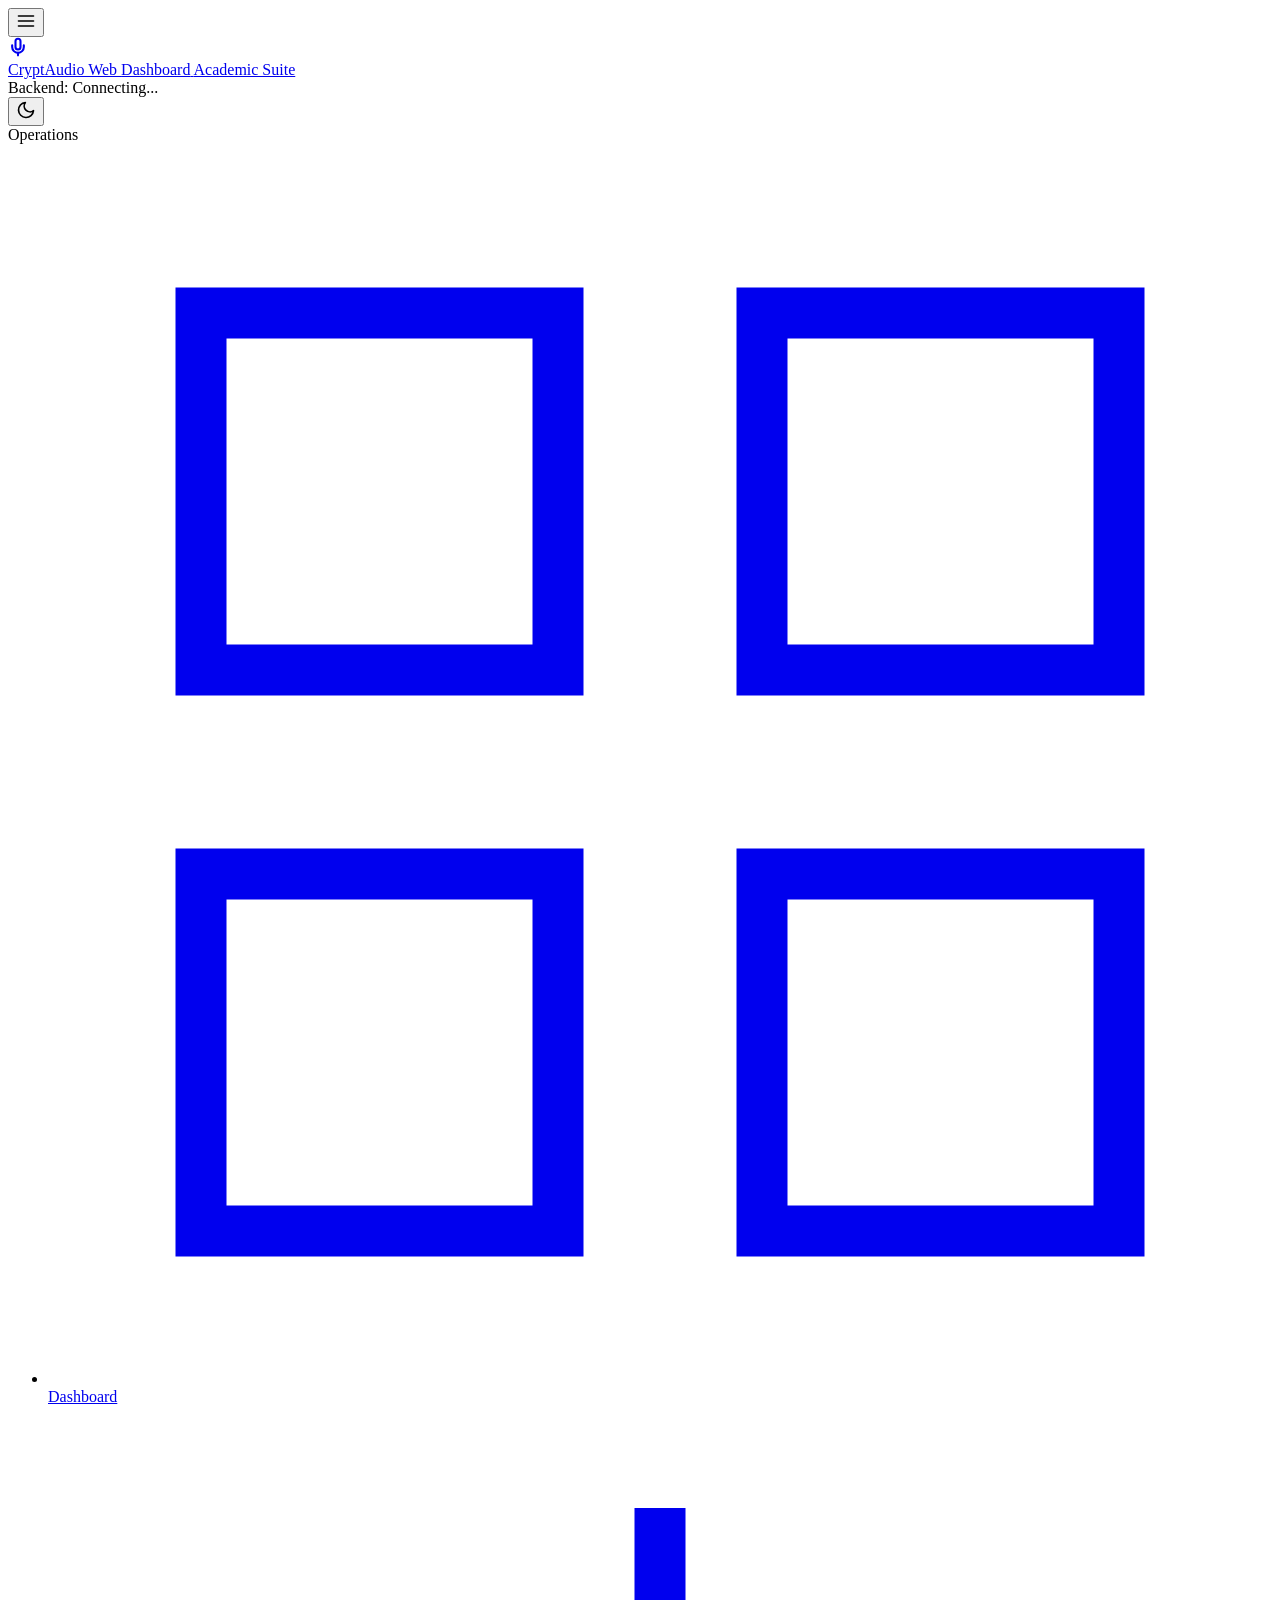
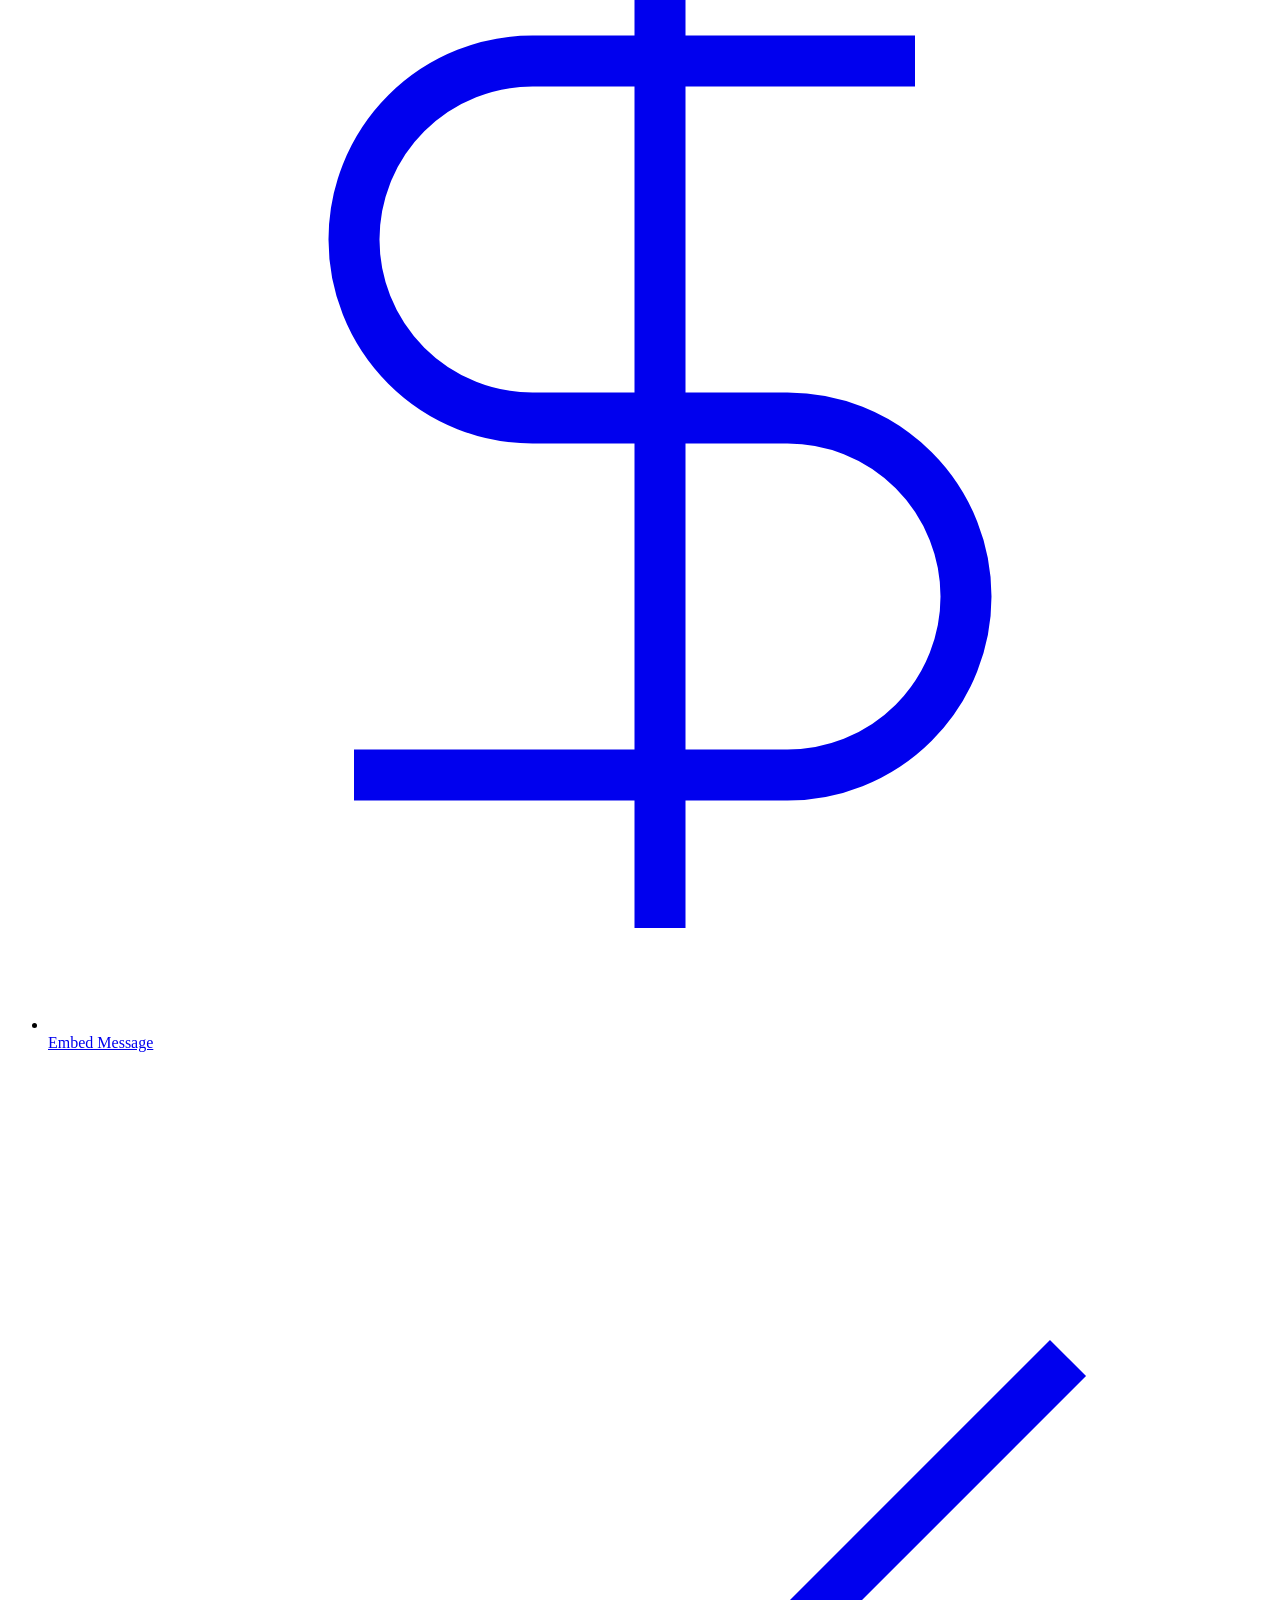
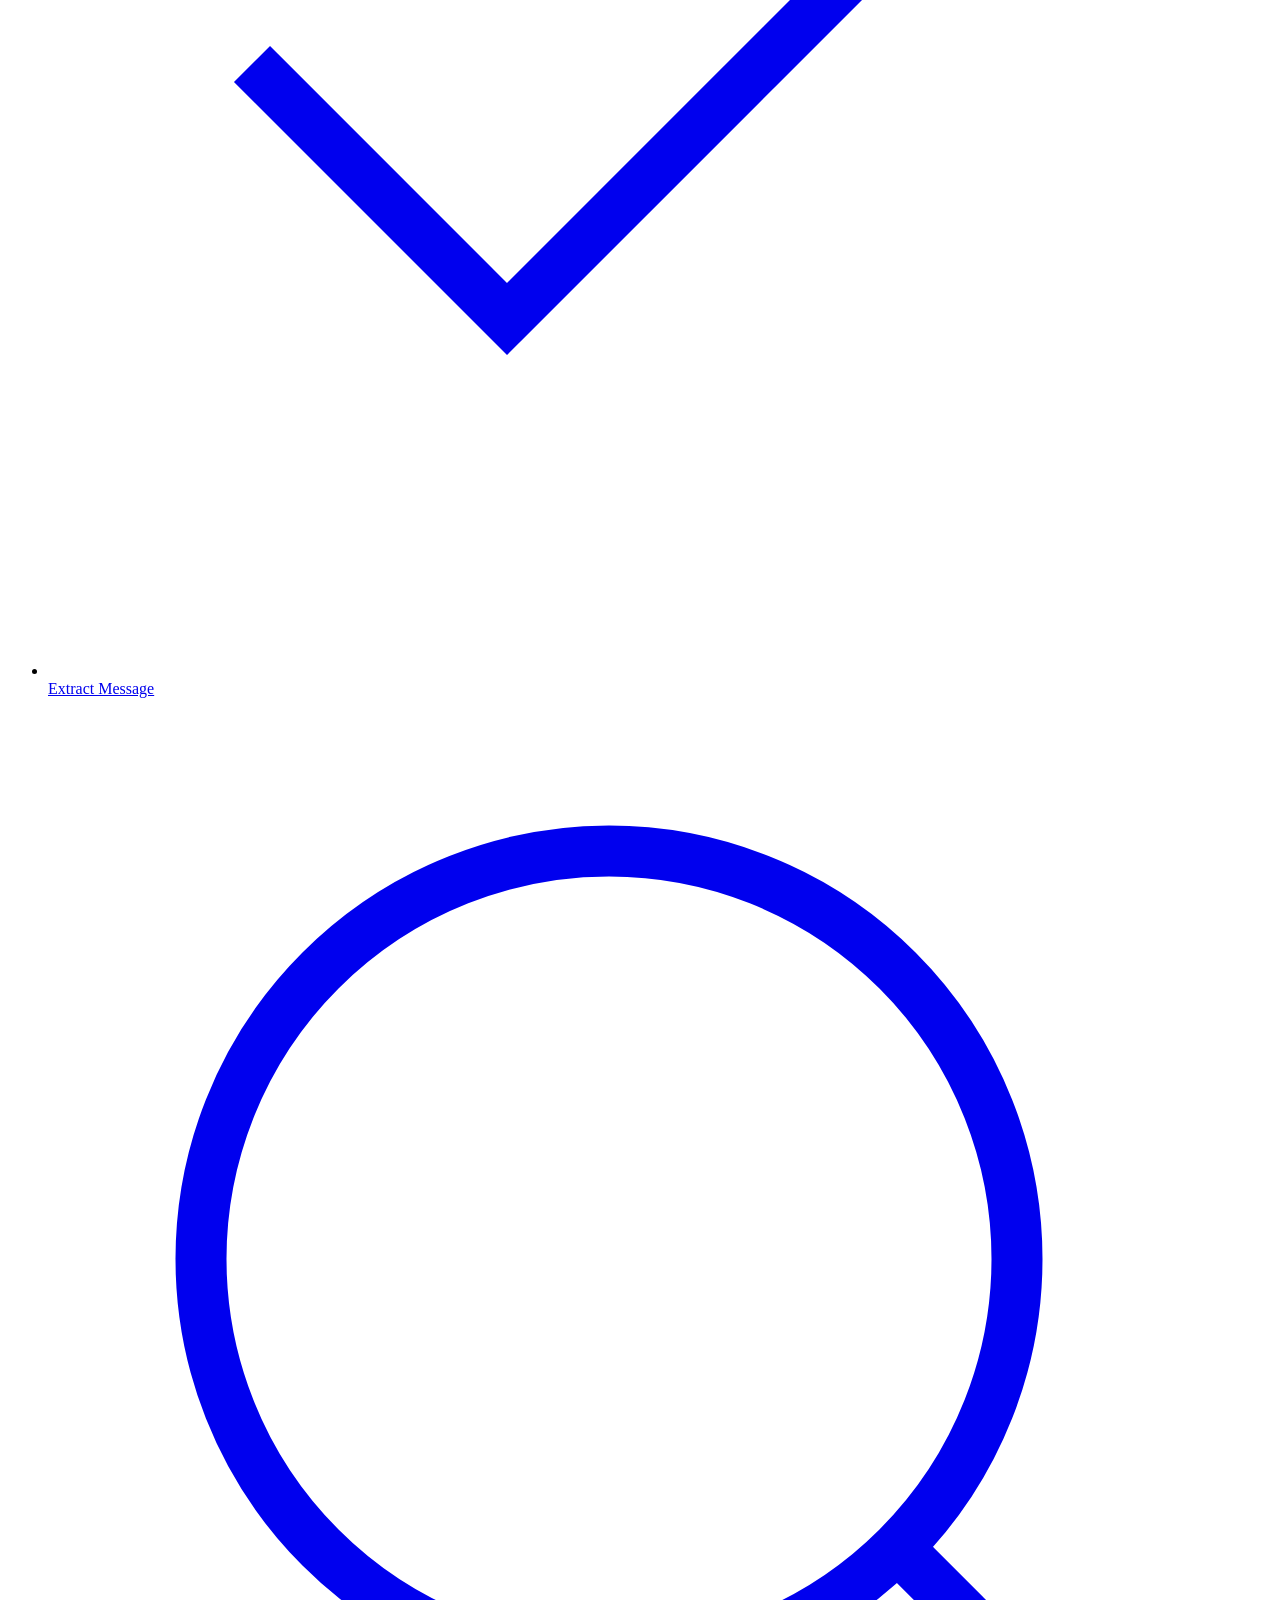
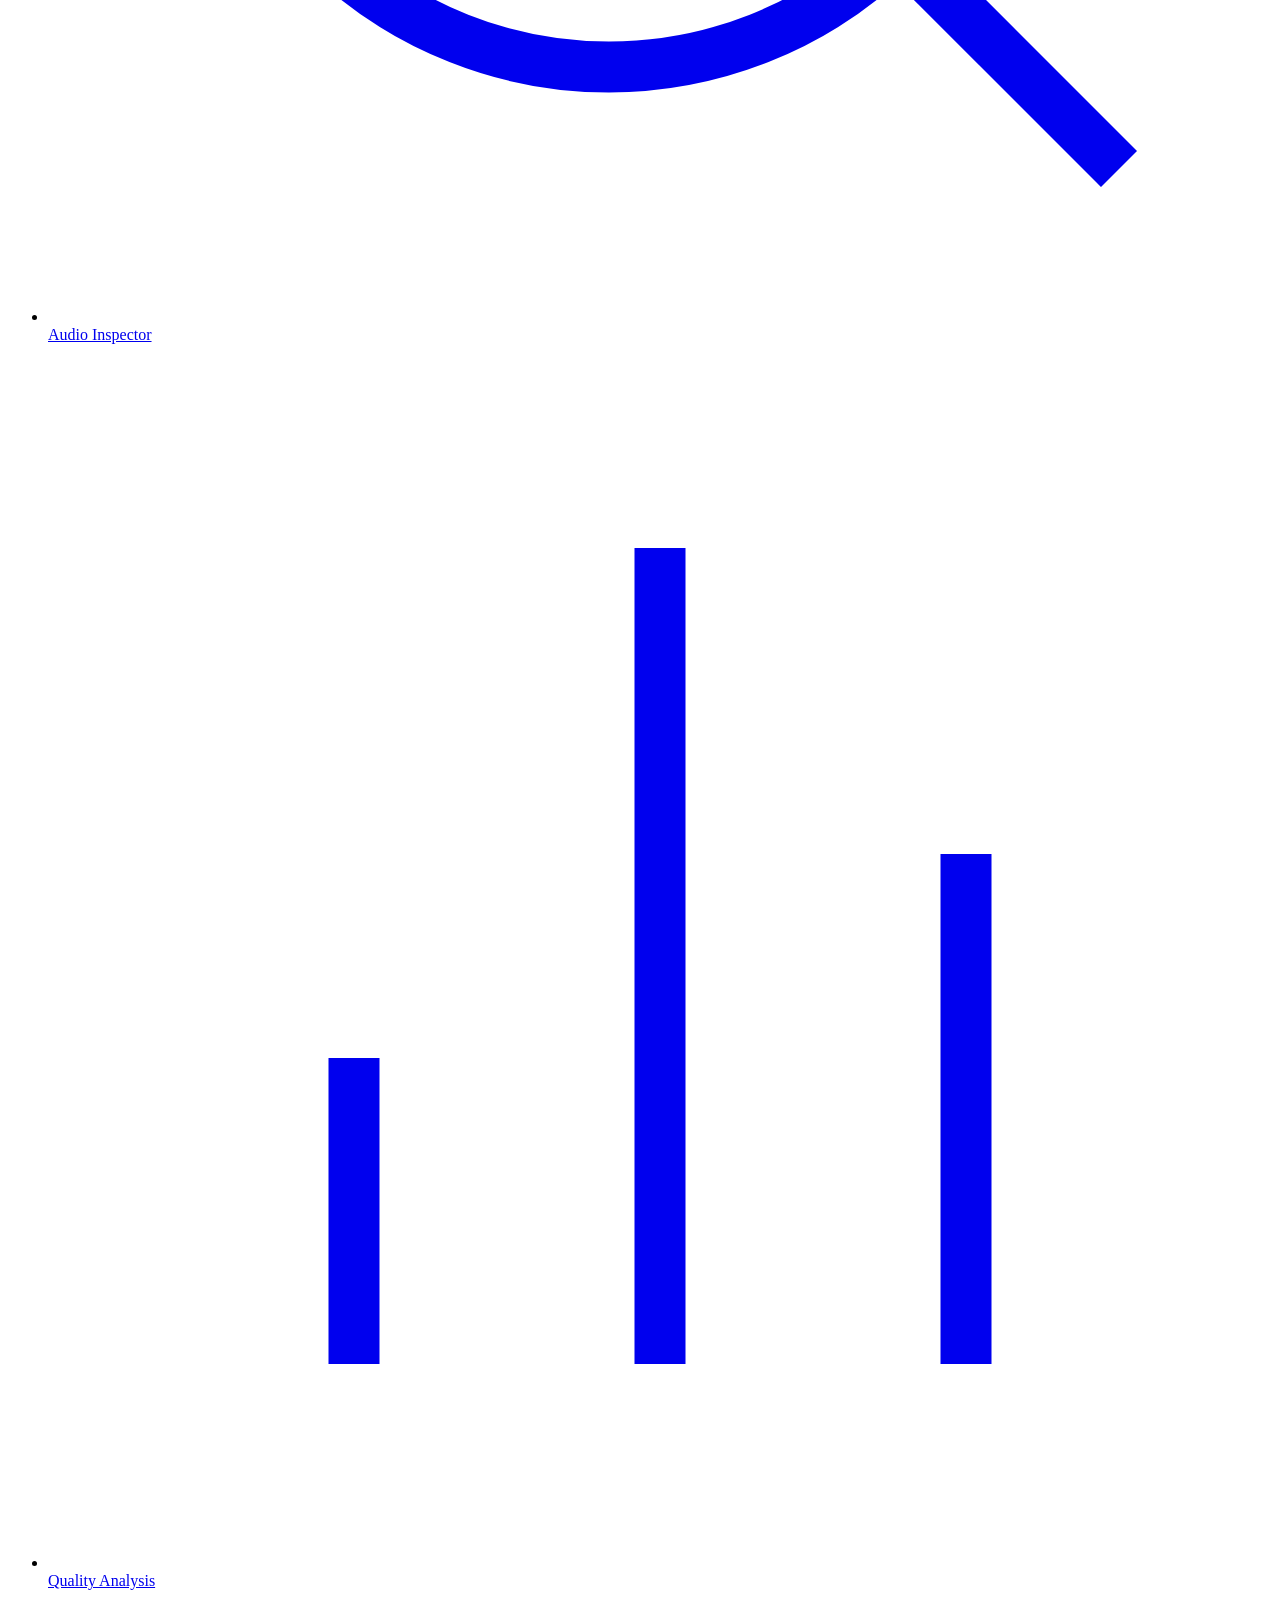
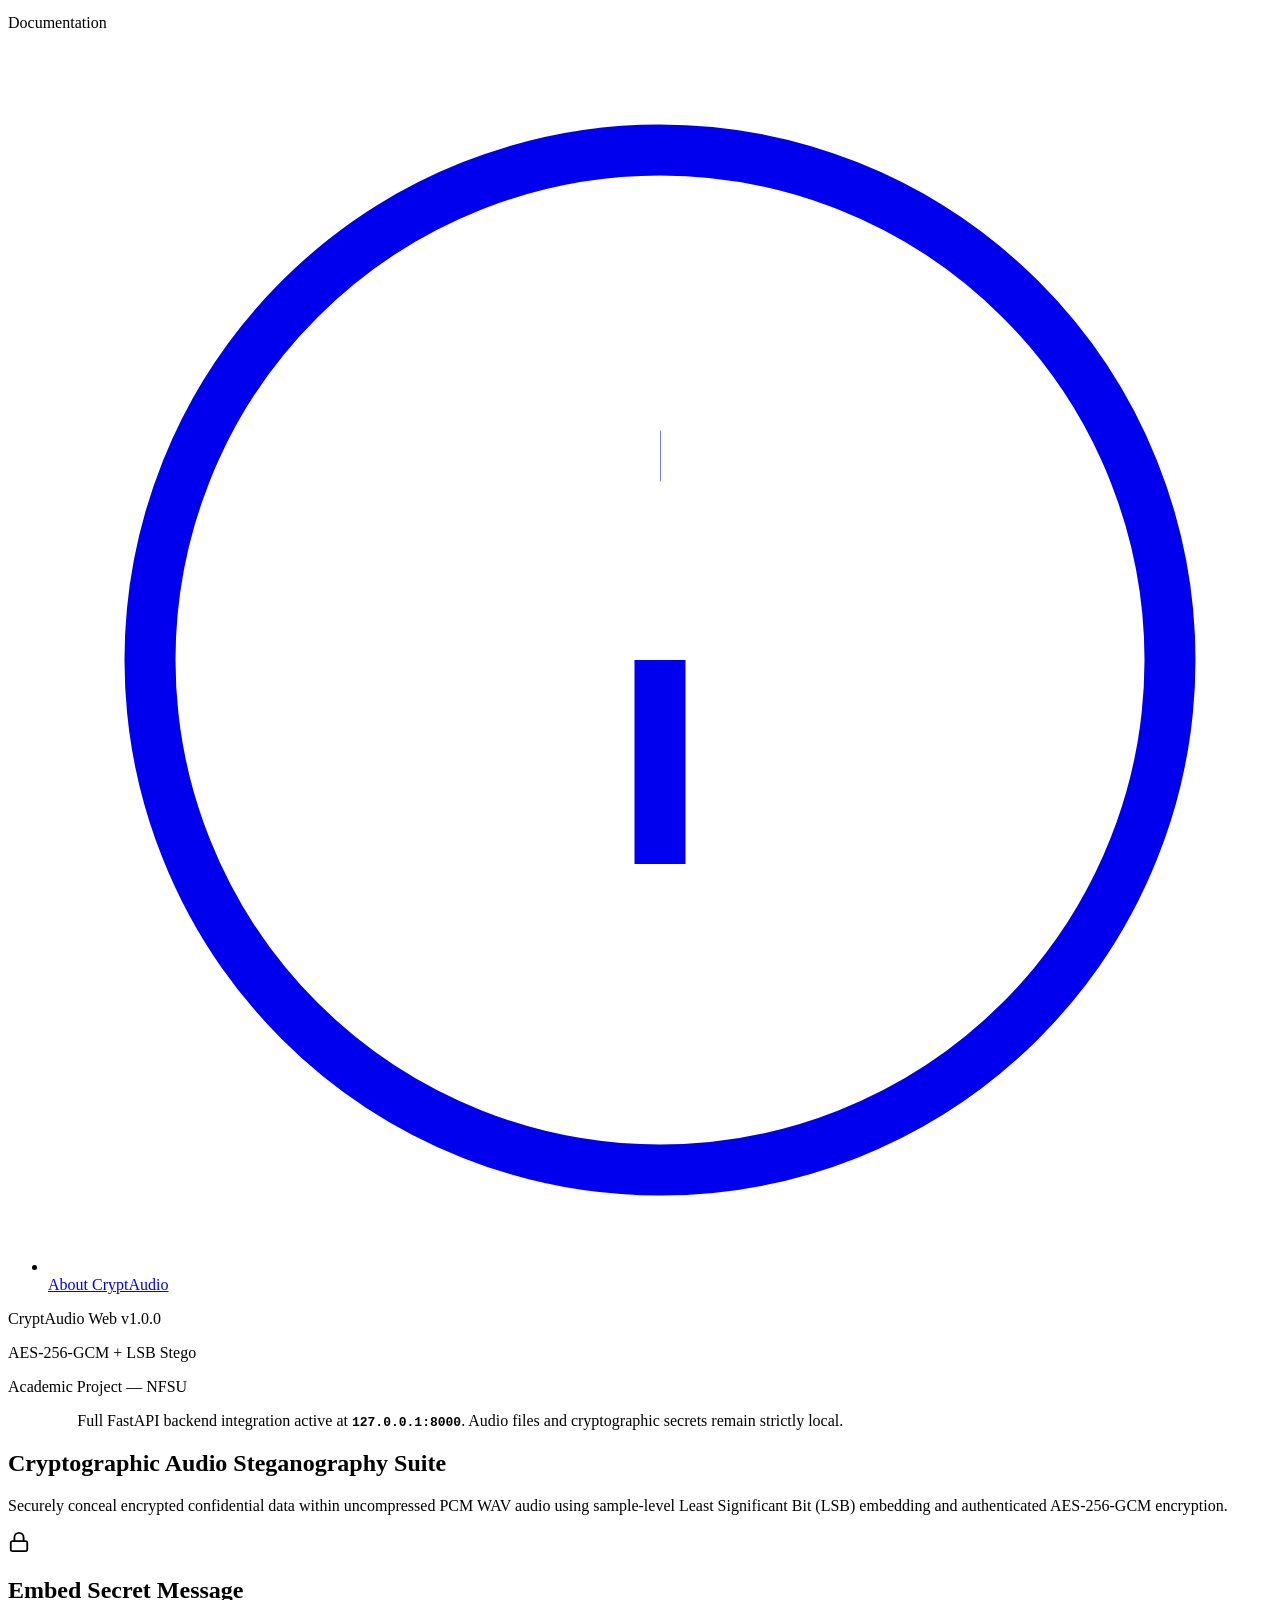
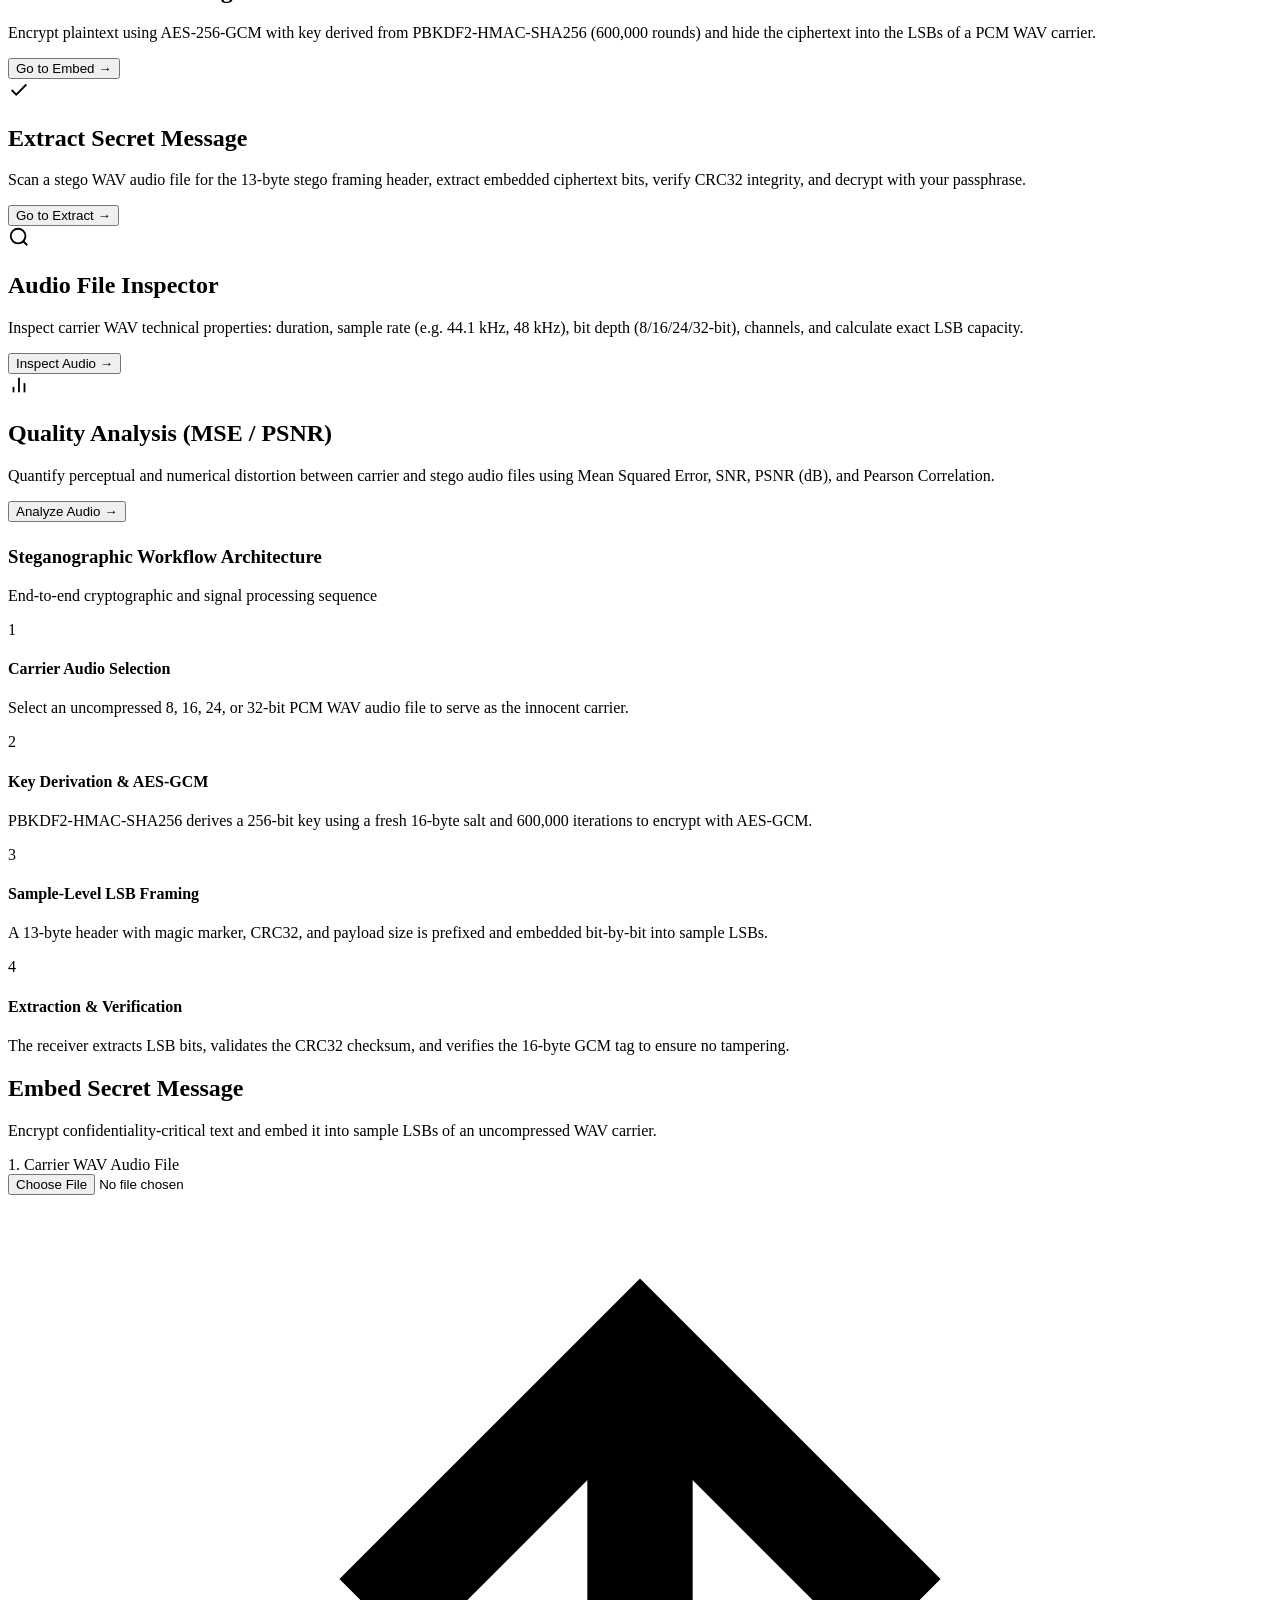
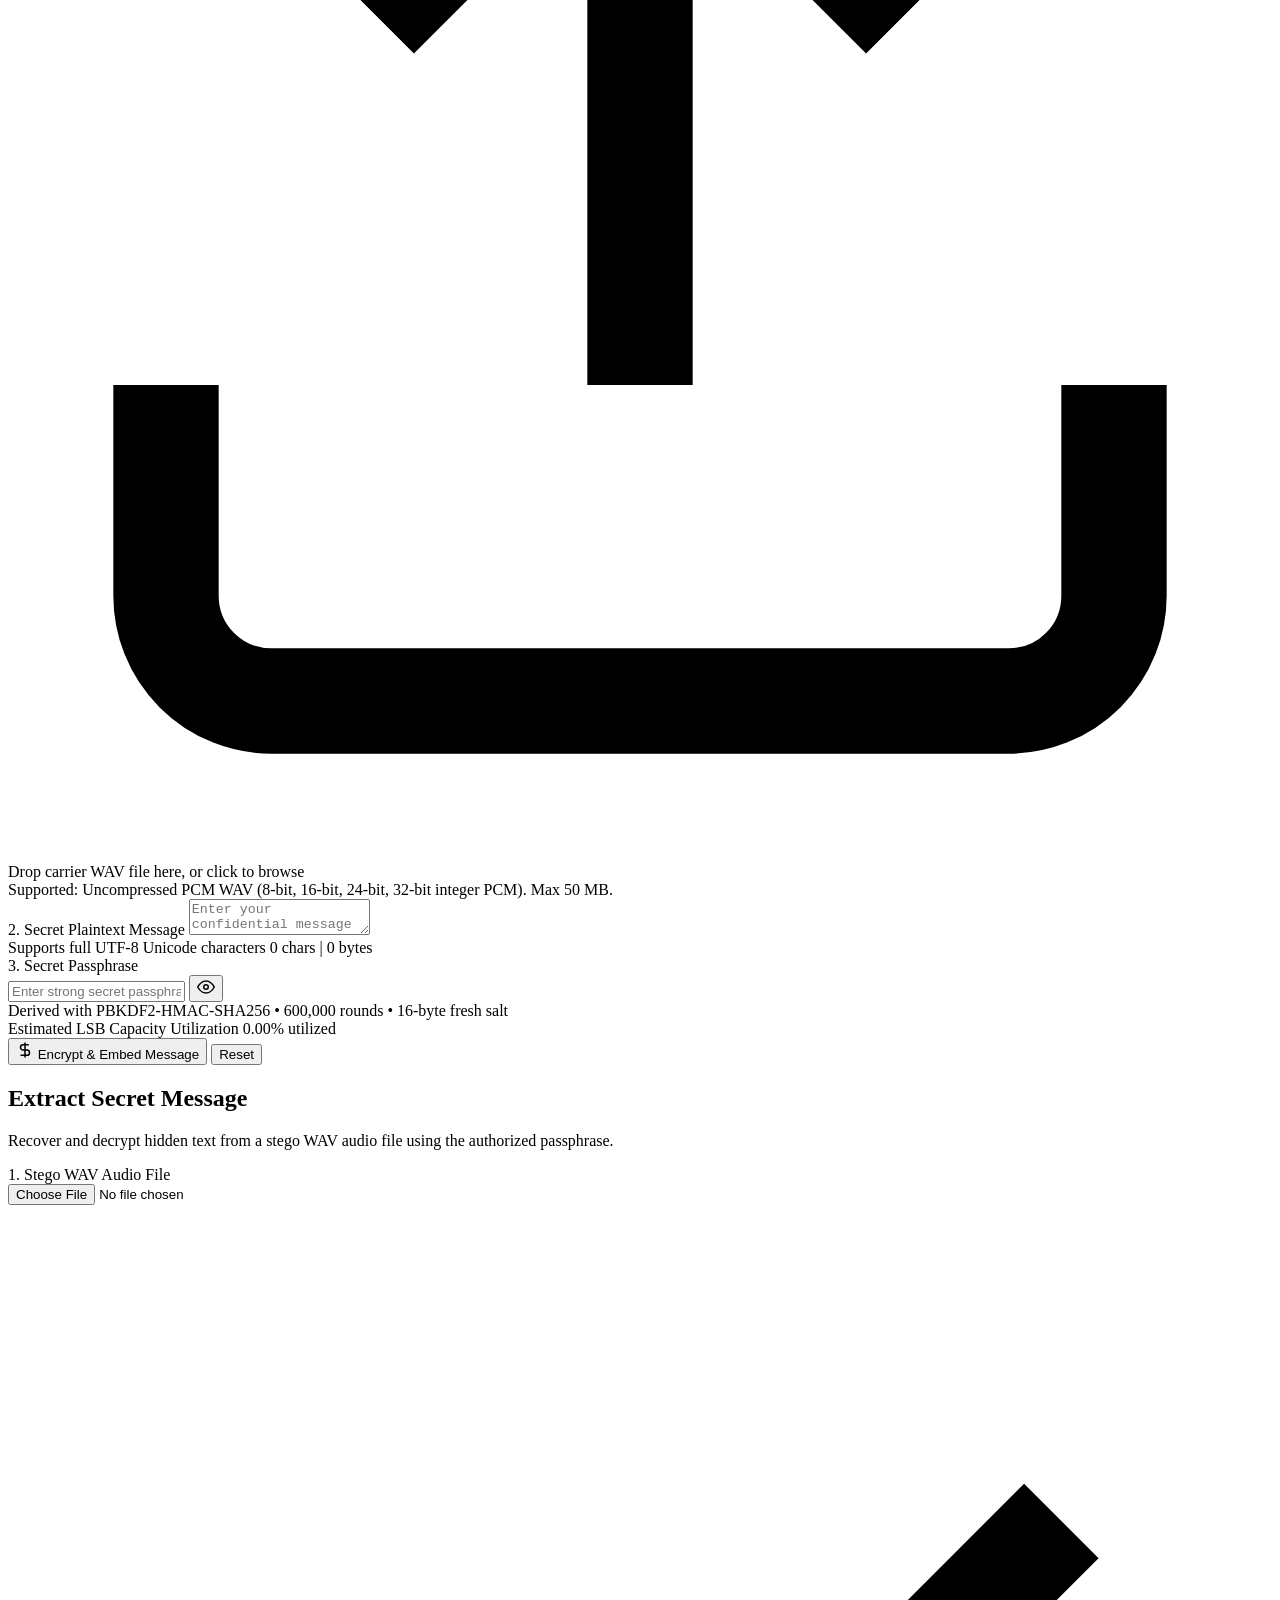
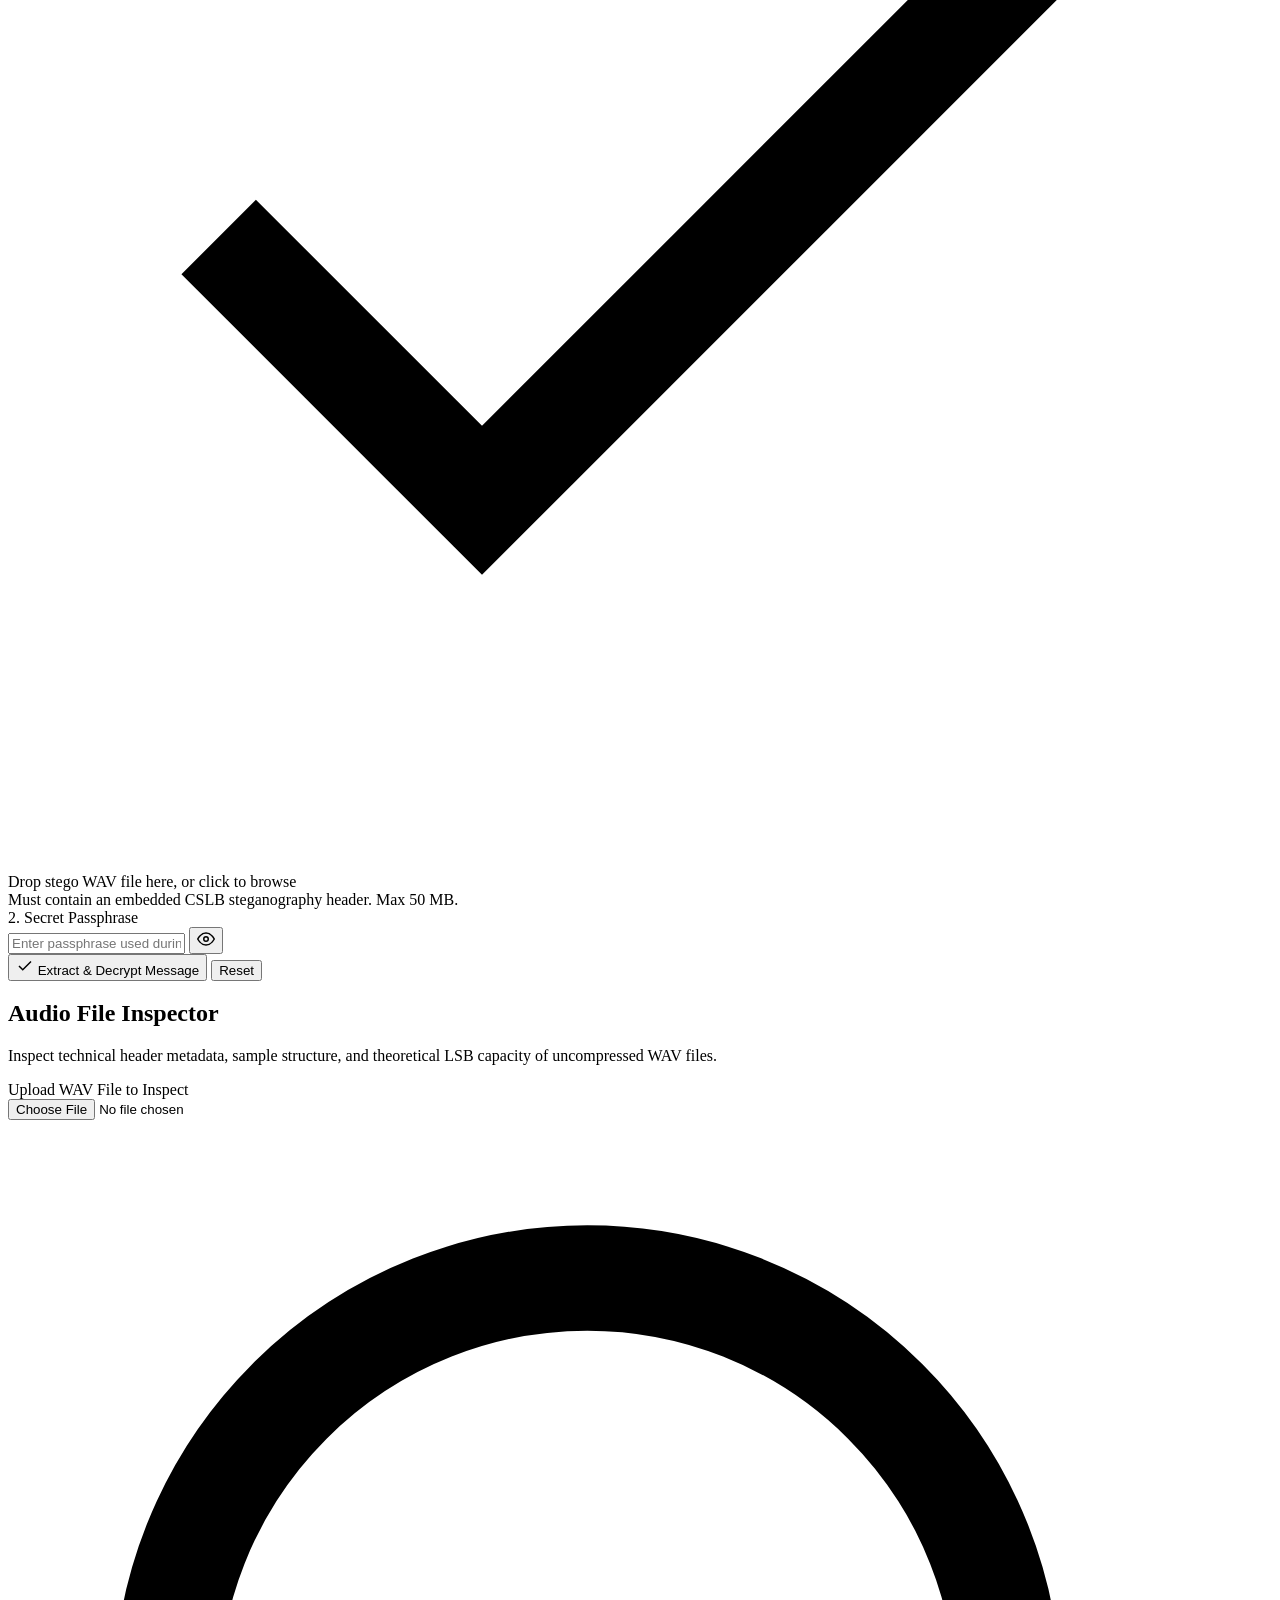
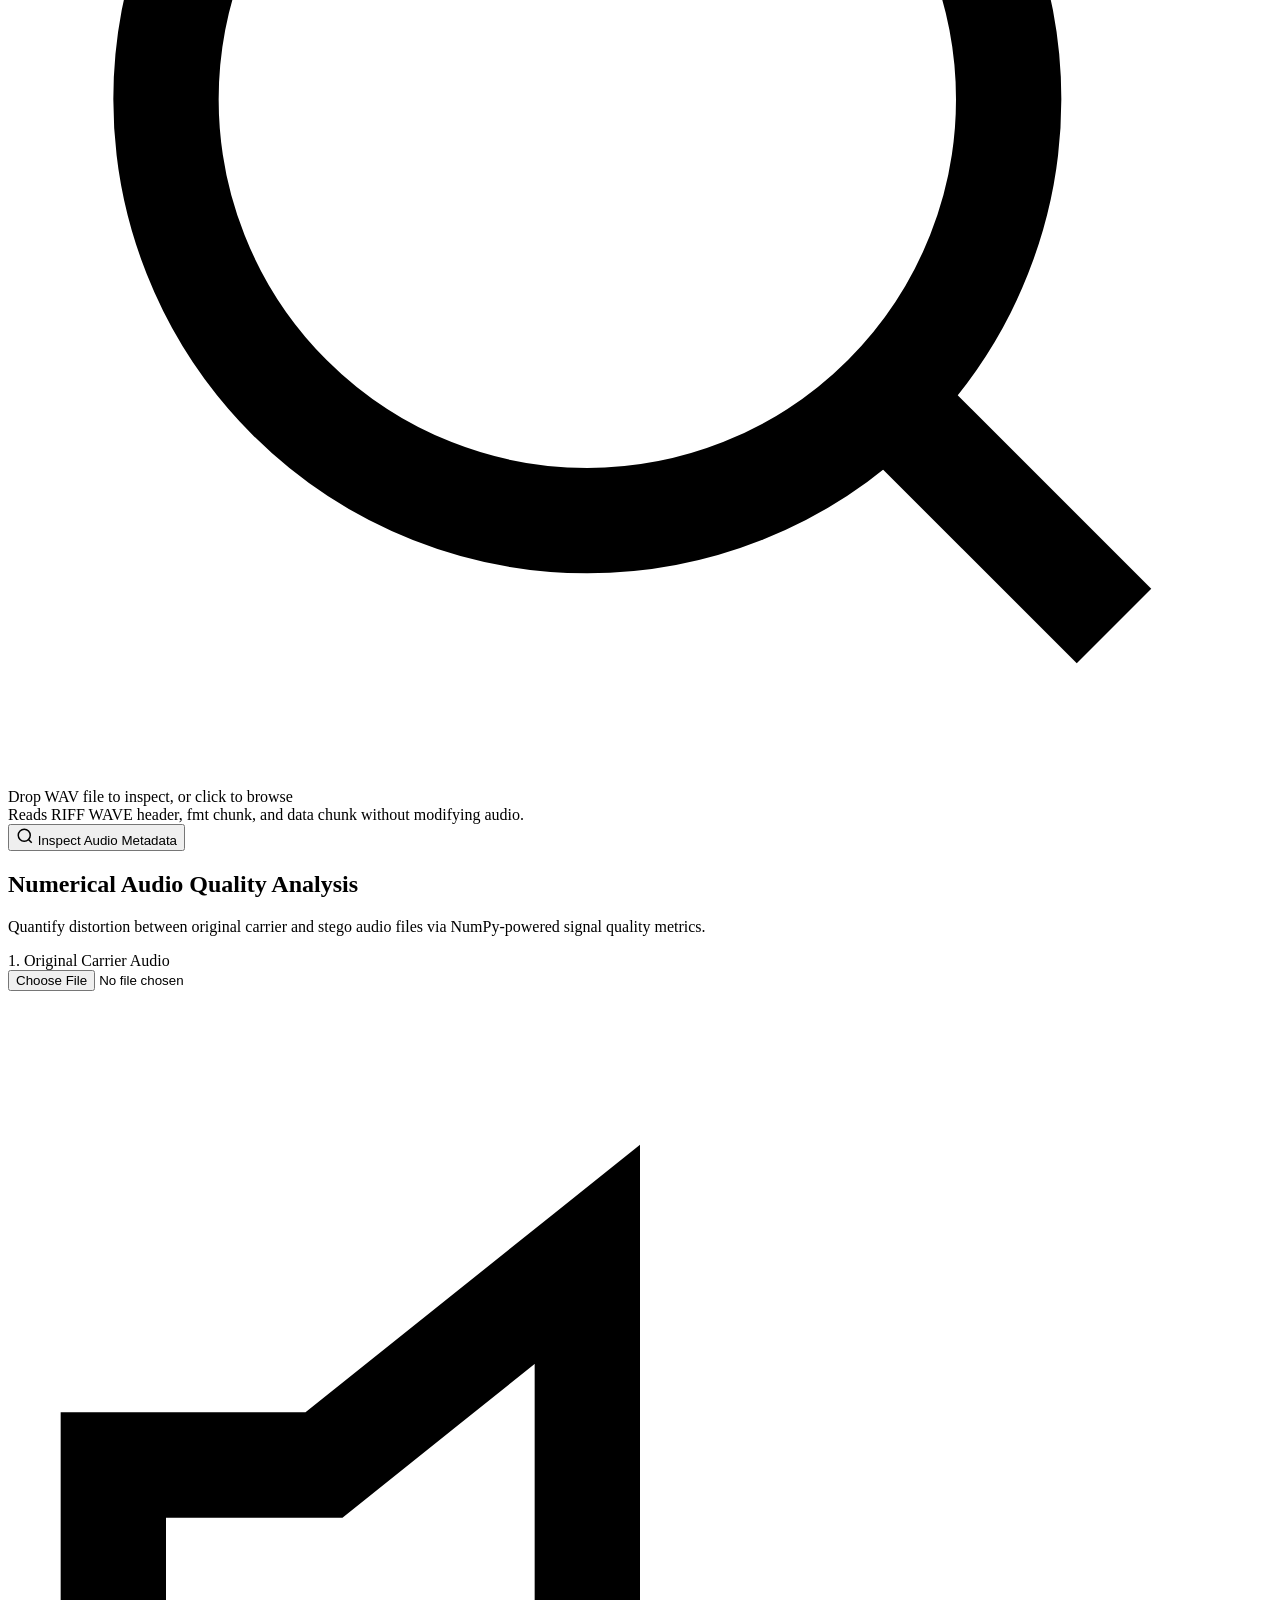
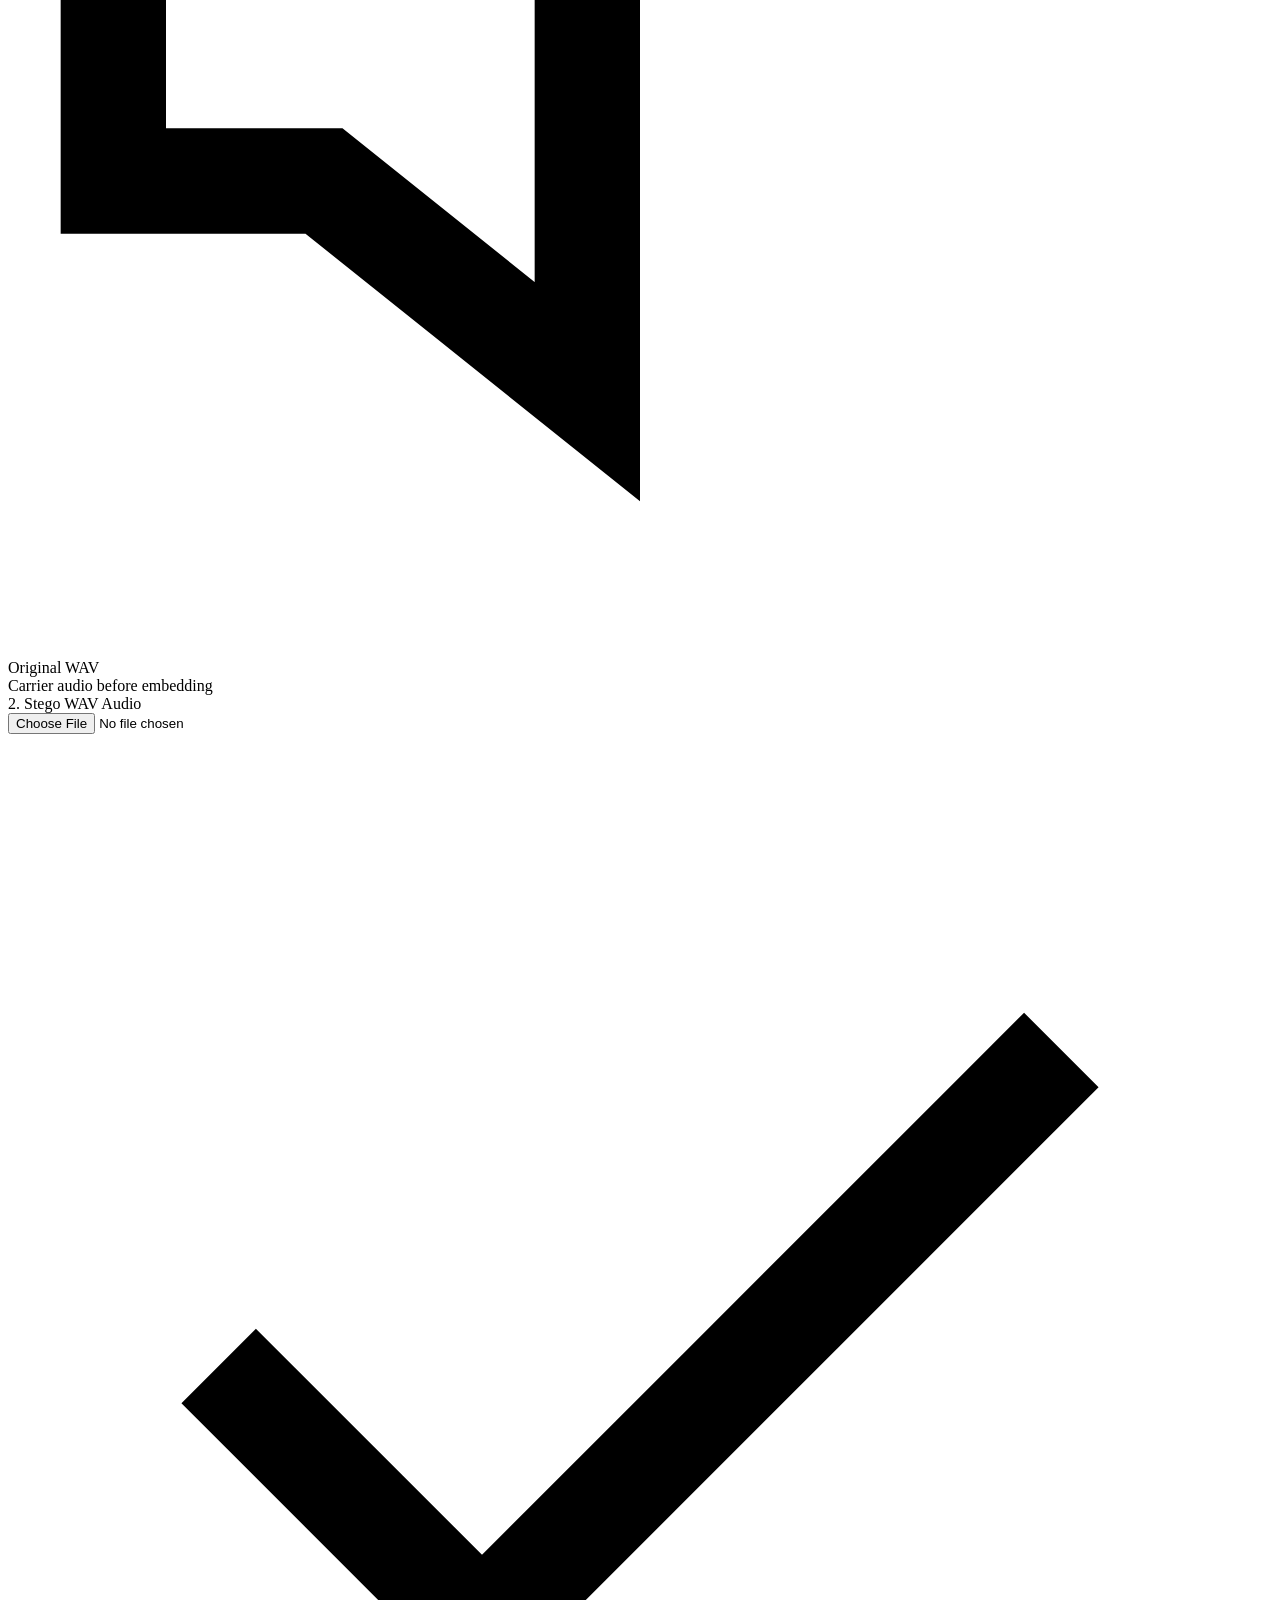
==== commit 7a4ff224: "Phase 10: Frontend and backend API integration" ====
--- a/app/static/index.html
+++ b/app/static/index.html
@@ -54,9 +54,10 @@
             </div>
 
             <div class="header-right">
-                <div class="status-indicator" title="FastAPI backend operational">
-                    <span class="status-dot"></span>
-                    <span>Backend: Online</span>
+                <!-- Real Backend Connection Indicator with Refresh -->
+                <div id="backend-status-pill" class="status-indicator" title="Click to refresh connection status" role="status" style="cursor: pointer;">
+                    <span id="backend-status-dot" class="status-dot checking"></span>
+                    <span id="backend-status-text">Backend: Connecting...</span>
                 </div>
 
                 <!-- Theme Toggle Button -->
@@ -165,11 +166,11 @@
         <main class="app-main">
             <div class="content-wrapper">
 
-                <!-- Phase 9 Demonstration Mode Banner -->
+                <!-- Backend Connection Banner -->
                 <div class="demo-banner">
                     <div class="demo-banner-content">
-                        <span class="demo-badge">Phase 9 Demo</span>
-                        <span>Frontend UI is active in client-side demonstration mode. Full backend REST API integration will connect in Phase 10.</span>
+                        <span class="demo-badge" style="background-color: var(--color-success); color: #FFFFFF;">Local API</span>
+                        <span>Full FastAPI backend integration active at <code style="font-weight: 600;">127.0.0.1:8000</code>. Audio files and cryptographic secrets remain strictly local.</span>
                     </div>
                 </div>
 
@@ -320,10 +321,10 @@
                                         </svg>
                                         <div>
                                             <div class="file-preview-name">carrier_audio.wav</div>
-                                            <div class="file-preview-size">1.25 MB (16-bit, 44.1 kHz, Stereo)</div>
+                                            <div class="file-preview-size">0 KB</div>
                                         </div>
                                     </div>
-                                    <span class="badge-academic">Ready</span>
+                                    <span class="badge-academic">Selected</span>
                                 </div>
                             </div>
 
@@ -358,11 +359,11 @@
                                 </div>
                             </div>
 
-                            <!-- Theoretical Capacity Meter (Demonstration) -->
+                            <!-- Theoretical Capacity Meter -->
                             <div class="capacity-container">
                                 <div class="capacity-header">
-                                    <span class="capacity-title">Estimated LSB Capacity Utilization (Demo)</span>
-                                    <span id="embed-capacity-percent" class="capacity-metric">0.00% utilized (est. 0 / 55,125 B)</span>
+                                    <span class="capacity-title">Estimated LSB Capacity Utilization</span>
+                                    <span id="embed-capacity-percent" class="capacity-metric">0.00% utilized</span>
                                 </div>
                                 <div class="progress-bar-bg">
                                     <div id="embed-capacity-fill" class="progress-bar-fill safe" style="width: 1%;"></div>
@@ -370,18 +371,18 @@
                             </div>
 
                             <div class="action-bar">
-                                <button type="button" id="btn-simulate-embed" class="btn btn-primary">
+                                <button type="button" id="btn-embed-submit" class="btn btn-primary">
                                     <svg width="18" height="18" viewBox="0 0 24 24" fill="none" stroke="currentColor" stroke-width="2">
                                         <path d="M12 2v20M17 5H9.5a3.5 3.5 0 0 0 0 7h5a3.5 3.5 0 0 1 0 7H6"></path>
                                     </svg>
-                                    Simulate Embed (Demo)
+                                    Encrypt &amp; Embed Message
                                 </button>
                                 <button type="button" class="btn btn-secondary" data-reset-form="form-embed">Reset</button>
                             </div>
                         </form>
                     </div>
 
-                    <!-- Simulated Result Card -->
+                    <!-- Real Result Card -->
                     <div id="embed-result-card" class="card result-card success" style="display: none;">
                         <div class="card-header">
                             <div>
@@ -390,7 +391,7 @@
                                         <path d="M22 11.08V12a10 10 0 1 1-5.93-9.14"></path>
                                         <polyline points="22 4 12 14.01 9 11.01"></polyline>
                                     </svg>
-                                    Embedding Simulation Complete (Demo)
+                                    Embedding Succeeded
                                 </h3>
                                 <p class="card-subtitle">Secret message encrypted with AES-256-GCM and framed in LSBs</p>
                             </div>
@@ -401,27 +402,27 @@
                         <div class="grid-3" style="margin-bottom: 1.25rem;">
                             <div class="stat-card">
                                 <div class="stat-label">Payload Size</div>
-                                <div class="stat-value">128 B</div>
+                                <div id="embed-result-payload-size" class="stat-value">0 B</div>
                                 <div class="stat-desc">Plaintext message</div>
                             </div>
                             <div class="stat-card">
                                 <div class="stat-label">Framed Size</div>
-                                <div class="stat-value">174 B</div>
+                                <div id="embed-result-framed-size" class="stat-value">0 B</div>
                                 <div class="stat-desc">Ciphertext + Headers</div>
                             </div>
                             <div class="stat-card">
                                 <div class="stat-label">LSB Utilization</div>
-                                <div class="stat-value">0.31%</div>
-                                <div class="stat-desc">Negligible signal distortion</div>
-                            </div>
-                        </div>
-                        <button class="btn btn-primary" onclick="window.showToast('Demo download placeholder: Real audio download activates in Phase 10 integration.', 'info');">
+                                <div id="embed-result-utilization" class="stat-value">0.00%</div>
+                                <div class="stat-desc">Carrier signal modified</div>
+                            </div>
+                        </div>
+                        <button id="btn-download-stego" class="btn btn-primary">
                             <svg width="18" height="18" viewBox="0 0 24 24" fill="none" stroke="currentColor" stroke-width="2">
                                 <path d="M21 15v4a2 2 0 0 1-2 2H5a2 2 0 0 1-2-2v-4"></path>
                                 <polyline points="7 10 12 15 17 10"></polyline>
                                 <line x1="12" y1="15" x2="12" y2="3"></line>
                             </svg>
-                            Download Stego WAV (Demo Placeholder)
+                            Download Stego WAV File
                         </button>
                     </div>
                 </section>
@@ -455,7 +456,7 @@
                                         </svg>
                                         <div>
                                             <div class="file-preview-name">carrier_stego.wav</div>
-                                            <div class="file-preview-size">1.25 MB (LSB Embedded)</div>
+                                            <div class="file-preview-size">0 KB</div>
                                         </div>
                                     </div>
                                     <span class="badge-academic">Stego Carrier</span>
@@ -480,18 +481,18 @@
                             </div>
 
                             <div class="action-bar">
-                                <button type="button" id="btn-simulate-extract" class="btn btn-primary">
+                                <button type="button" id="btn-extract-submit" class="btn btn-primary">
                                     <svg width="18" height="18" viewBox="0 0 24 24" fill="none" stroke="currentColor" stroke-width="2">
                                         <polyline points="20 6 9 17 4 12"></polyline>
                                     </svg>
-                                    Simulate Extract (Demo)
+                                    Extract &amp; Decrypt Message
                                 </button>
                                 <button type="button" class="btn btn-secondary" data-reset-form="form-extract">Reset</button>
                             </div>
                         </form>
                     </div>
 
-                    <!-- Simulated Recovered Message Card -->
+                    <!-- Real Recovered Message Card -->
                     <div id="extract-result-card" class="card result-card success" style="display: none;">
                         <div class="card-header">
                             <div>
@@ -499,17 +500,14 @@
                                     <svg width="20" height="20" viewBox="0 0 24 24" fill="none" stroke="currentColor" stroke-width="2" style="color: var(--color-success);">
                                         <polyline points="20 6 9 17 4 12"></polyline>
                                     </svg>
-                                    Decrypted Plaintext Message (Demo Simulation)
+                                    Decrypted Plaintext Message
                                 </h3>
                                 <p class="card-subtitle">CRC32 valid &bull; AES-256-GCM authentication tag verified</p>
                             </div>
                             <span class="badge-academic" style="background-color: var(--color-success-bg); color: var(--color-success); border-color: var(--color-success-border);">Verified</span>
                         </div>
 
-                        <div id="recovered-message-text" class="payload-display">CLASSIFIED MISSION BRIEFING [SAMPLE DEMO]:
-Operation CryptAudio has verified secure signal transmission over uncompressed carrier channel.
-Rendezvous coordinates: 23.0225° N, 72.5714° E (Ahmedabad, India).
-All cryptographic parameters verified intact under PBKDF2-HMAC-SHA256 derivation.</div>
+                        <div id="recovered-message-text" class="payload-display"></div>
 
                         <div class="copy-toolbar">
                             <button class="btn btn-secondary btn-sm" data-copy-target="recovered-message-text">
@@ -550,65 +548,65 @@
                                         <polygon points="11 5 6 9 2 9 2 15 6 15 11 19 11 5"></polygon>
                                     </svg>
                                     <div>
-                                        <div class="file-preview-name">sample_track.wav</div>
-                                        <div class="file-preview-size">1.76 MB (PCM Audio)</div>
+                                        <div class="file-preview-name">audio.wav</div>
+                                        <div class="file-preview-size">0 KB</div>
                                     </div>
                                 </div>
-                                <span class="badge-academic">Carrier</span>
+                                <span class="badge-academic">Selected</span>
                             </div>
                         </div>
 
                         <div class="action-bar">
-                            <button type="button" id="btn-simulate-inspect" class="btn btn-primary">
+                            <button type="button" id="btn-inspect-submit" class="btn btn-primary">
                                 <svg width="18" height="18" viewBox="0 0 24 24" fill="none" stroke="currentColor" stroke-width="2">
                                     <circle cx="11" cy="11" r="8"></circle>
                                     <line x1="21" y1="21" x2="16.65" y2="16.65"></line>
                                 </svg>
-                                Simulate Inspection (Demo)
+                                Inspect Audio Metadata
                             </button>
                         </div>
                     </div>
 
-                    <!-- Inspection Results Grid (Demonstration) -->
+                    <!-- Inspection Results Grid -->
                     <div id="inspect-results-grid" class="grid-4" style="display: none;">
                         <div class="stat-card">
                             <div class="stat-label">Audio Format</div>
-                            <div class="stat-value" style="font-size: 1.15rem;">PCM (WAVE)</div>
+                            <div id="inspect-format" class="stat-value" style="font-size: 1.15rem;">PCM (WAVE)</div>
                             <div class="stat-desc">WAVE_FORMAT_PCM (0x0001)</div>
                         </div>
                         <div class="stat-card">
                             <div class="stat-label">Sample Rate</div>
-                            <div class="stat-value">44,100 Hz</div>
-                            <div class="stat-desc">Standard Audio CD Fidelity</div>
+                            <div id="inspect-sample-rate" class="stat-value">44,100 Hz</div>
+                            <div class="stat-desc">Audio Sampling Frequency</div>
                         </div>
                         <div class="stat-card">
                             <div class="stat-label">Channels</div>
-                            <div class="stat-value">2 (Stereo)</div>
-                            <div class="stat-desc">Left / Right interleaved</div>
+                            <div id="inspect-channels" class="stat-value">2 (Stereo)</div>
+                            <div class="stat-desc">Audio channels interleaved</div>
                         </div>
                         <div class="stat-card">
                             <div class="stat-label">Bit Depth</div>
-                            <div class="stat-value">16-bit</div>
-                            <div class="stat-desc">2 bytes per sample per channel</div>
+                            <div id="inspect-bit-depth" class="stat-value">16-bit</div>
+                            <div class="stat-desc">Sample bit resolution</div>
                         </div>
                         <div class="stat-card">
                             <div class="stat-label">Duration</div>
-                            <div class="stat-value">10.50 s</div>
-                            <div class="stat-desc">463,050 audio frames</div>
+                            <div id="inspect-duration" class="stat-value">0.00 s</div>
+                            <div class="stat-desc">Play duration</div>
                         </div>
                         <div class="stat-card">
                             <div class="stat-label">Total Samples</div>
-                            <div class="stat-value">926,100</div>
+                            <div id="inspect-total-samples" class="stat-value">0</div>
                             <div class="stat-desc">Frames &times; Channels</div>
                         </div>
                         <div class="stat-card">
                             <div class="stat-label">Raw LSB Capacity</div>
-                            <div class="stat-value">115.76 KB</div>
-                            <div class="stat-desc">926,100 bits theoretical</div>
+                            <div id="inspect-raw-capacity" class="stat-value">0 B</div>
+                            <div class="stat-desc">1 bit per audio sample</div>
                         </div>
                         <div class="stat-card">
                             <div class="stat-label">Usable Payload</div>
-                            <div class="stat-value">115.71 KB</div>
+                            <div id="inspect-usable-capacity" class="stat-value">0 B</div>
                             <div class="stat-desc">Excluding 46 B protocol headers</div>
                         </div>
                     </div>
@@ -639,7 +637,7 @@
                                     <div class="file-preview-info">
                                         <div>
                                             <div class="file-preview-name">original_carrier.wav</div>
-                                            <div class="file-preview-size">1.25 MB</div>
+                                            <div class="file-preview-size">0 KB</div>
                                         </div>
                                     </div>
                                 </div>
@@ -659,7 +657,7 @@
                                     <div class="file-preview-info">
                                         <div>
                                             <div class="file-preview-name">stego_output.wav</div>
-                                            <div class="file-preview-size">1.25 MB</div>
+                                            <div class="file-preview-size">0 KB</div>
                                         </div>
                                     </div>
                                 </div>
@@ -667,47 +665,47 @@
                         </div>
 
                         <div class="action-bar">
-                            <button type="button" id="btn-simulate-analyze" class="btn btn-primary">
+                            <button type="button" id="btn-analyze-submit" class="btn btn-primary">
                                 <svg width="18" height="18" viewBox="0 0 24 24" fill="none" stroke="currentColor" stroke-width="2">
                                     <line x1="18" y1="20" x2="18" y2="10"></line>
                                     <line x1="12" y1="20" x2="12" y2="4"></line>
                                     <line x1="6" y1="20" x2="6" y2="14"></line>
                                 </svg>
-                                Simulate Analysis (Demo)
+                                Compare &amp; Analyze Audio Quality
                             </button>
                         </div>
                     </div>
 
-                    <!-- Quality Analysis Result Cards (Demonstration) -->
+                    <!-- Quality Analysis Result Cards -->
                     <div id="analyze-results-card" class="card" style="display: none;">
                         <div class="card-header">
                             <div>
-                                <h3 class="card-title">Steganographic Distortion Assessment (Demo)</h3>
+                                <h3 class="card-title">Steganographic Distortion Assessment</h3>
                                 <p class="card-subtitle">Calculated using NumPy vectorized floating-point evaluation</p>
                             </div>
-                            <span class="badge-quality excellent">&check; Excellent Fidelity</span>
+                            <span id="analyze-assessment-badge" class="badge-quality excellent">&check; Excellent Fidelity</span>
                         </div>
 
                         <div class="grid-4" style="margin-bottom: 1.5rem;">
                             <div class="stat-card">
                                 <div class="stat-label">Mean Squared Error (MSE)</div>
-                                <div class="stat-value">0.000031</div>
-                                <div class="stat-desc">Near-zero signal deviation</div>
+                                <div id="analyze-mse" class="stat-value">0.000000</div>
+                                <div class="stat-desc">Signal energy deviation</div>
                             </div>
                             <div class="stat-card">
                                 <div class="stat-label">Signal-to-Noise (SNR)</div>
-                                <div class="stat-value">91.42 dB</div>
-                                <div class="stat-desc">Dominant carrier signal</div>
+                                <div id="analyze-snr" class="stat-value">0.00 dB</div>
+                                <div class="stat-desc">Dominant carrier ratio</div>
                             </div>
                             <div class="stat-card">
                                 <div class="stat-label">Peak SNR (PSNR)</div>
-                                <div class="stat-value">96.88 dB</div>
+                                <div id="analyze-psnr" class="stat-value">0.00 dB</div>
                                 <div class="stat-desc">> 50 dB indicates transparent</div>
                             </div>
                             <div class="stat-card">
                                 <div class="stat-label">Pearson Correlation (r)</div>
-                                <div class="stat-value">0.999999</div>
-                                <div class="stat-desc">1.000000 = perfectly identical</div>
+                                <div id="analyze-correlation" class="stat-value">1.000000</div>
+                                <div class="stat-desc">1.000000 = identical</div>
                             </div>
                         </div>
 
@@ -723,27 +721,27 @@
                             <tbody>
                                 <tr>
                                     <td>PSNR</td>
-                                    <td>96.88 dB</td>
+                                    <td id="analyze-table-psnr">0.00 dB</td>
                                     <td>&gt; 40 dB (Acceptable), &gt; 50 dB (Imperceptible)</td>
                                     <td>Imperceptible to human auditory system</td>
                                 </tr>
                                 <tr>
                                     <td>SNR</td>
-                                    <td>91.42 dB</td>
+                                    <td id="analyze-table-snr">0.00 dB</td>
                                     <td>&gt; 35 dB (High Quality)</td>
-                                    <td>LSB modification acts as sub-audible white noise</td>
+                                    <td>LSB modification acts as sub-audible noise</td>
                                 </tr>
                                 <tr>
                                     <td>MSE</td>
-                                    <td>3.1 &times; 10<sup>-5</sup></td>
+                                    <td id="analyze-table-mse">0.0</td>
                                     <td>Approaching 0.0</td>
-                                    <td>Negligible energy difference between waveforms</td>
+                                    <td>Energy difference between waveforms</td>
                                 </tr>
                                 <tr>
                                     <td>Pearson Correlation (r)</td>
-                                    <td>0.999999</td>
+                                    <td id="analyze-table-correlation">1.000000</td>
                                     <td>&gt; 0.990000</td>
-                                    <td>Near-perfect waveform alignment</td>
+                                    <td>Waveform alignment correlation</td>
                                 </tr>
                             </tbody>
                         </table>
@@ -829,6 +827,7 @@
 
     <!-- Application Scripts -->
     <script src="/static/js/theme.js"></script>
+    <script src="/static/js/api.js"></script>
     <script src="/static/js/app.js"></script>
 </body>
 </html>
